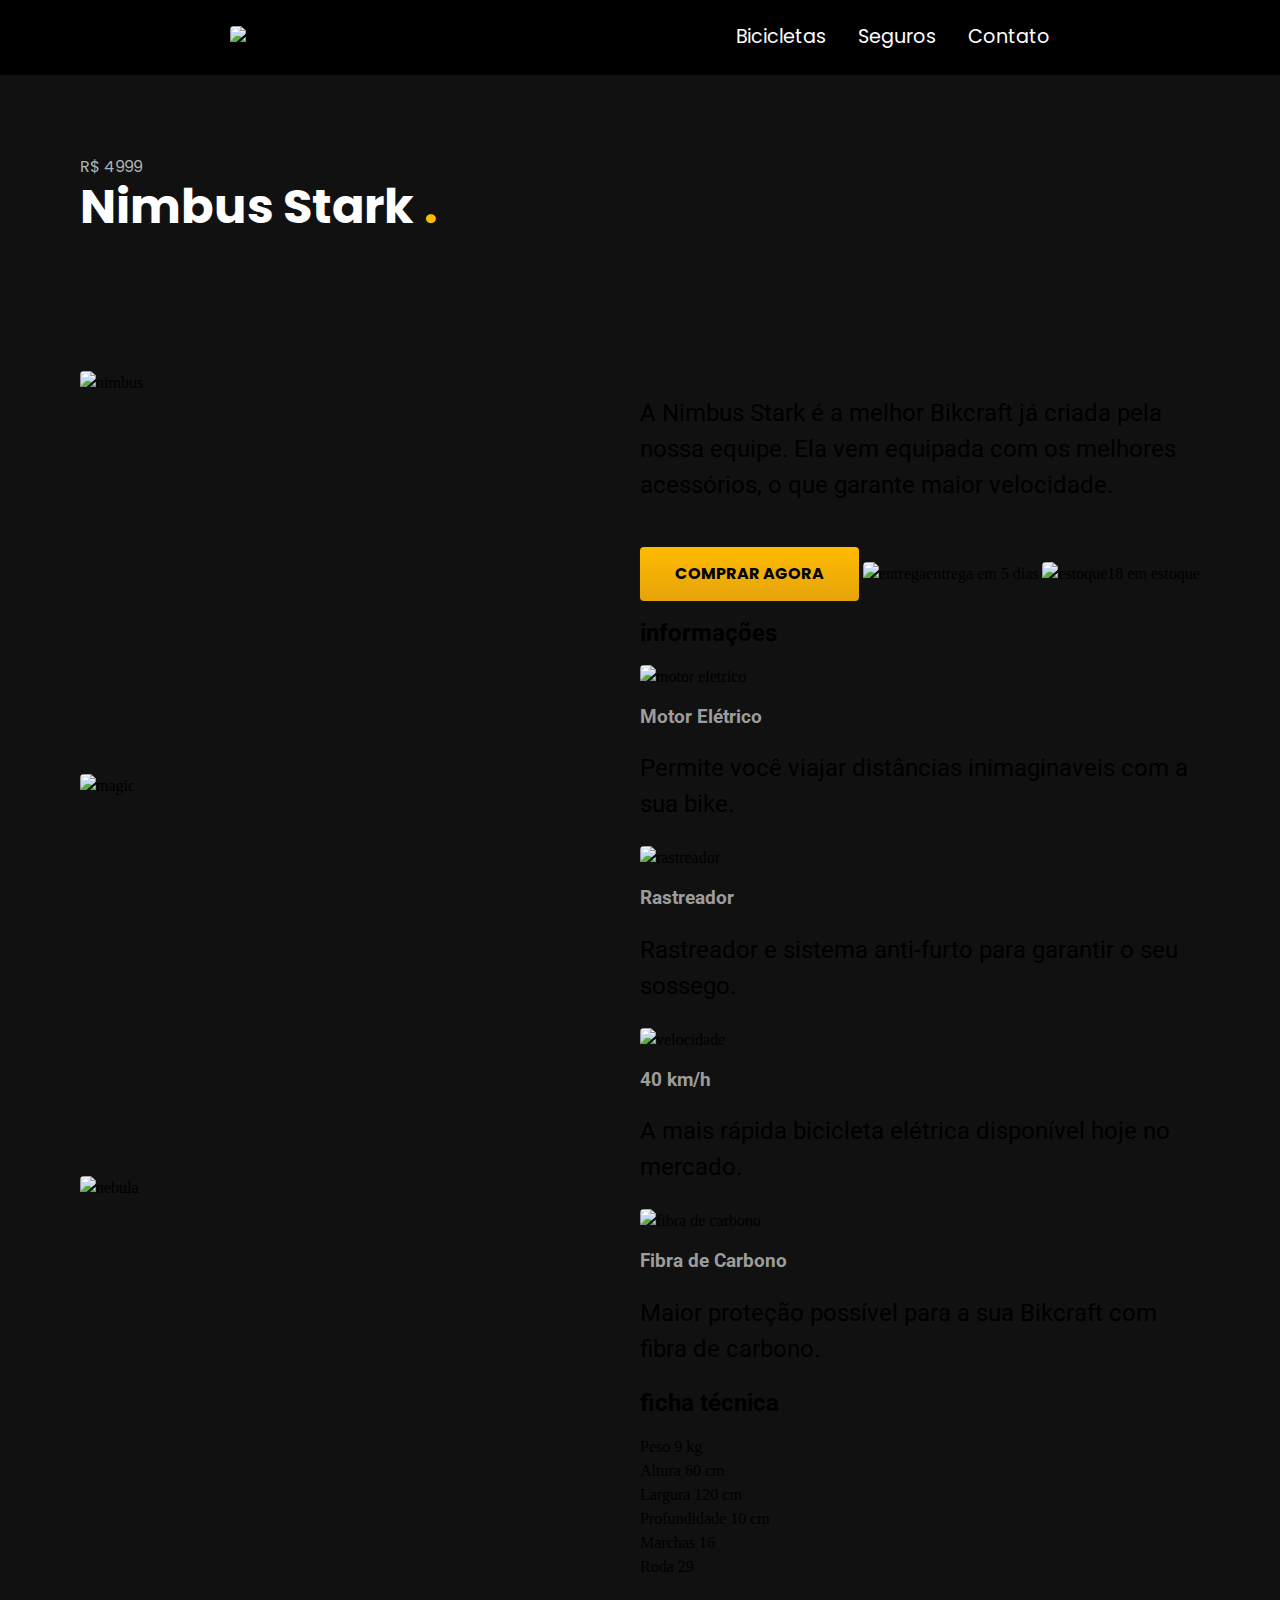
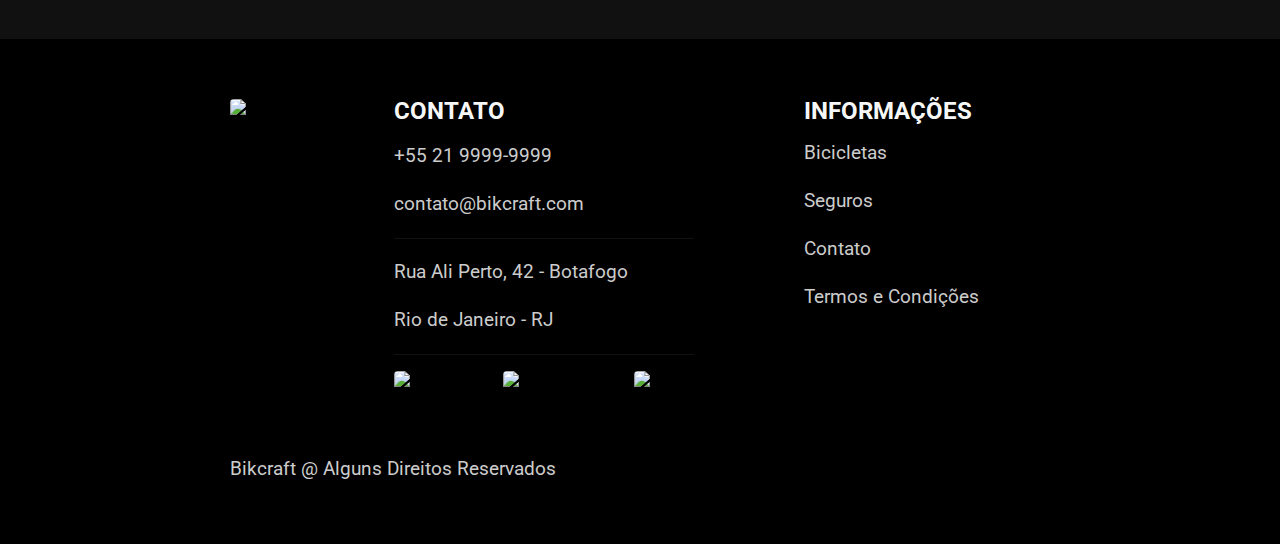
==== bicicletas-mais-sobre.html @ e27eed77 "estrutura-mais-sobre" ====
<!DOCTYPE html>
<html lang="en">

<head>
    <meta charset="UTF-8">
    <meta http-equiv="X-UA-Compatible" content="IE=edge">
    <meta name="viewport" content="width=device-width, initial-scale=1.0">
    <title>Document</title>
    <link rel="stylesheet" href="./css/style.css">
    <link rel="preconnect" href="https://fonts.googleapis.com">
    <link rel="preconnect" href="https://fonts.gstatic.com" crossorigin>
    <link href="https://fonts.googleapis.com/css2?family=Poppins&display=swap" rel="stylesheet">
    <link href="https://fonts.googleapis.com/css2?family=Poppins&family=Roboto&display=swap" rel="stylesheet">
    <link href="https://fonts.googleapis.com/css2?family=Merriweather:ital@1&display=swap" rel="stylesheet">
</head>

<body class="body-background">

    <header>
        <img src="./img/bikcraft.svg" alt="logo_bikcraft">
        <ul class="menu">
            <li><a href="#">Bicicletas</a></li>
            <li><a href="#">Seguros</a></li>
            <li><a href="#">Contato</a></li>
        </ul>
    </header>

    <main class="titulo-bg">
        <div class="titulo-container">
            <p>R$ 4999</p>
            <h1> Nimbus Stark <span>.</span></h1>
        </div>
    </main>

    <section class="mais-sobre">
        <div class="mais-sobre-bg">
            <div class="mais-sobre-container">
                <div class="mais-sobre-grid">
                    <div class="mais-sobre-first-column">
                        <img src="./img/bicicletas/nimbus-home.jpg" alt="nimbus">
                        <img src="./img/bicicletas/magic-home.jpg" alt="magic">
                        <img src="./img/bicicletas/nebula-home.jpg" alt="nebula">
                    </div>
                    <div class="mais-sobre-second-column">
                        <p>A Nimbus Stark é a melhor Bikcraft já criada pela nossa equipe. Ela vem equipada com os melhores acessórios, o que garante maior velocidade.</p>
                        <div class="mais-sobre-grid-botao">
                            <a class="botao" href="#">comprar agora</a>
                            <span><img src="./img/icones/entrega.svg" alt="entrega">entrega em 5 dias</span>
                            <span><img src="./img/icones/estoque.svg" alt="estoque">18 em estoque</span>
                        </div>       
                        <h2>informações</h2>     
                        <div class="mais-sobre-grid-detalhes">
                            <div class="detalhes-column">
                                <img src="./img/icones/eletrica.svg" alt="motor eletrico">
                                <h3>Motor Elétrico</h3>
                                <p>Permite você viajar distâncias inimaginaveis com a sua bike.</p>
                            </div>
                            <div class="detalhes-column">
                                <img src="./img/icones/rastreador.svg" alt="rastreador">
                                <h3>Rastreador</h3>
                                <p>Rastreador e sistema anti-furto para garantir o seu sossego.</p>
                            </div>
                            <div class="detalhes-column">
                                <img src="./img/icones/velocidade.svg" alt="velocidade">
                                <h3>40 km/h</h3>
                                <p>A mais rápida bicicleta elétrica disponível hoje no mercado.</p>
                            </div>
                            <div class="detalhes-column">
                                <img src="./img/icones/carbono.svg" alt="fibra de carbono">
                                <h3>Fibra de Carbono</h3>
                                <p>Maior proteção possível para a sua Bikcraft com fibra de carbono.</p>
                            </div>
                        </div>  
                        <h2>ficha técnica</h2>      
                        <div class="mais-sobre-ficha">
                            <div class="mais-sobre-linha">
                                <span>Peso</span>
                                <span>9 kg</span>
                                <span class="sublinhado"></span>
                            </div>
                            <div class="mais-sobre-linha">
                                <span>Altura</span>
                                <span>60 cm</span>
                                <span class="sublinhado"></span>
                            </div> 
                            <div class="mais-sobre-linha">
                                <span>Largura</span>
                                <span>120 cm</span>
                                <span class="sublinhado"></span>
                            </div>
                            <div class="mais-sobre-linha">
                                <span>Profundidade</span>
                                <span>10 cm</span>
                                <span class="sublinhado"></span>
                            </div>
                            <div class="mais-sobre-linha">
                                <span>Marchas</span>
                                <span>16</span>
                                <span class="sublinhado"></span>
                            </div>
                            <div class="mais-sobre-linha">
                                <span>Roda</span>
                                <span>29</span>
                            </div>
                        </div>  
                    </div>
                </div>
            </div>
        </div>
    </section>


    
    <section class="contato">
        <div class="contato-container">
            <div class="contato-img">
                <img src="./img/bikcraft.svg" alt="bikcraft-logo">
            </div>
            <div class="contato-column">
                <h5>Contato</h5>
                <ul>
                    <li>
                        <p>+55 21 9999-9999</p>
                    </li>
                    <li>
                        <p>contato@bikcraft.com</p>
                    </li>
                    <li>
                        <span class="linha"></span>
                    </li>
                    <li>
                        <p>Rua Ali Perto, 42 - Botafogo</p>
                    </li>
                    <li>
                        <p>Rio de Janeiro - RJ</p>
                    </li>
                    <li>
                        <span class="linha"></span>
                    </li>
                </ul>
                <div class="redes-flex">
                    <div class="redes-instagram">
                        <img src="./img/redes/instagram.svg" alt="instagram">
                    </div>
                    <div class="redes-facebook">
                        <img src="./img/redes/facebook.svg" alt="facebook.svg">
                    </div>
                    <div class="redes-youtube">
                        <img src="./img/redes/youtube.svg" alt="youtube.svg">
                    </div>
                </div>
            </div>
            <div class="info-column">
                <h5>Informações</h5>
                <ul>
                    <li>
                        <a href="./bicicletas.html">Bicicletas</a>
                    </li>
                    <li>
                        <p>Seguros</p>
                    </li>
                    <li>
                        <p>Contato</p>
                    </li>
                    <li>
                        <a href="./termos.html">Termos e Condições</a>
                        <!-- <p>Termos e Condições</p> -->
                    </li>
                </ul>
            </div>
        </div>
    </section>

    <footer>
        <p>Bikcraft @ Alguns Direitos Reservados</p>
    </footer>
</body>

</html>
---- css/style.css ----
/* global */

:root {
    --c12: #000000;
    --c11: #111111;
    --c10: #2e2e2e;
    --c9: #404040;
    --c8: #595959;
    --c7: #717171;
    --c6: #9c9c9c;
    --c5: #b2b2b2;
    --c4: #cccccc;
    --c3: #dedede;
    --c2: #ededed;
    --c1: #f7f7f7;
    --w: #ffffff;
    --p5: #332200;
    --p4: #664400;
    --p3: #a66f00;
    --p2: #e4a30b;
    --p1: #ffbb00;
}

body {
    padding: 0px;
    margin: 0px;
    background-color: var(--c12);
    line-height: 1.5;
}

p {
    font-family: 'Roboto', sans-serif;
    font-size: 1.5rem;
}

h1,
h2,
h3,
h4,
h5 {
    font-family: 'Roboto', sans-serif;
    line-height: 1;
}

a {
    text-decoration: none;
    font-size: 1rem;
    font-family: 'Roboto', sans-serif;
}

ul {
    list-style: none;
}

img {
    max-width: 100%;
    border-radius: 4px;
}

.dot {
    color: var(--p2);
}

/* global-fim */

/* header */

header {
    display: flex;
    align-items: center;
    justify-content: space-between;
    width: 100%;
}

header img {
    margin-left: 18%;
    margin-top: 1.6rem;
    margin-bottom: 1.6rem;
}

header ul {
    display: flex;
    gap: 2rem;
    margin-right: 18%;
}

header a {
    position: relative;
}

header a::after {
    content: "";
    position: absolute;
    width: 0%;
    height: 2px;
    left: 0px;
    top: 1.9rem;
    background-color: var(--w);
}

header a:hover::after {
    width: 100%;
    transition: 0.3s;
}

header a {
    font-family: 'Poppins', sans-serif;
    font-size: 1.2rem;
    font-weight: 400;
    color: var(--w);
}

/* header-fim */

/* main */
.main {
    box-shadow: inset 0 -120px var(--w);
}

.main-container {
    display: grid;
    grid-template-columns: 1fr 1fr;
    gap: 0px 40px;
    align-items: center;
    margin-left: 18%;
    margin-right: 18%;
    color: var(--w);
}

/* Não usar imagens dentro da grid direto, criar uma div */

.main-container img {
    height: 100%;
    object-fit: cover;
}


.main-description {
    align-self: end;
    padding-bottom: 200px;
}

.main-description h1 {
    font-family: 'Poppins', sans-serif;
    font-size: 4rem;
    margin-bottom: 32px;
}

.main-description p {
    color: var(--c5);
    margin-bottom: 20px;
}

.main a {
    display: inline-block;
    font-family: 'Poppins', sans-serif;
    padding: 15px 35px;
    background-color: var(--p1);
    border-radius: 4px;
    text-transform: uppercase;
    color: var(--c12);
    font-weight: 700;
    margin-top: 20px;
}

/* main-fim */
/* options-inicio */

.options {
    background-color: var(--w);
    padding-bottom: 50px;
}

.options h2 {
    display: inline-block;
    margin-left: 18%;
    font-family: 'Poppins', sans-serif;
    font-size: 4rem;
}

.options h3 {
    display: inline-block;
    position: relative;
    margin: 0;
    margin-top: 15px;
    margin-left: 25px;
    font-family: 'Poppins', sans-serif;
    font-size: 2rem;
    font-weight: 700;
    color: var(--c12);
}

.options h3::before {
    content: " ";
    display: block;
    position: absolute;
    margin-left: -20px;
    width: 15px;
    height: 8px;
    background-color: var(--p1);
    top: 12px;
}

.options h3:hover {
    margin-left: 40px;
    transition: 0.3s;
}


.options h3:hover::before {
    margin-left: -35px;
    width: 30px;
    transition: 0.3s;
}

.options-container {
    display: block;
}

.content-bikcraft {
    display: grid;
    grid-template-columns: 1fr 1fr 1fr;
    margin-left: 10%;
    margin-right: 10%;
    gap: 0 40px;
}

.options p {
    margin-left: 25px;
    margin-top: 15px;
    font-size: 1rem;
}

/* options-fim */
/* customization inicio */


.customization {
    box-shadow: inset 0 -240px var(--w), inset 0 240px var(--w);
    padding-top: 100px;
}

.custom-imagem img {
    height: 100%;
    object-fit: cover;
}


.custom-info {
    padding-top: 100px;
    padding-bottom: 170px;
}

.customization p,
h3 {
    color: var(--c6);
}

.customization h3 {
    font-size: 1.5rem;
    text-transform: uppercase;
}

.customization h2 {
    color: var(--w);
    font-size: 4rem;
}

.custom-container {
    display: grid;
    grid-template-columns: 1fr 1fr;
    margin-left: 18%;
    margin-right: 18%;
    padding-top: 50px;
    padding-bottom: 100px;
}

.custom-info a {
    font-size: 1.5rem;
    text-transform: uppercase;
    font-family: 'Poppins', sans-serif;
    color: var(--p1);
    position: relative;
}

.custom-info a::after {
    position: absolute;
    content: " ";
    display: block;
    left: 0;
    top: 35px;
    width: 100%;
    height: 3px;
    background-color: var(--p1);
}

.custom-grid {
    display: grid;
    grid-template-columns: 1fr 1fr;
    margin-top: 50px;
}

.column {
    margin: 20px 30px 0 0;
}

.column h4 {
    color: var(--w);
    font-size: 1.2rem;
    margin: 0px;
}

.column p {
    font-size: 1rem;
}


/* customization-fim */
/* partners-inicio */

.partners {
    margin-top: -20px;
}

.partners h2 {
    display: inline-block;
    margin-left: 18%;
    margin-top: 0;
    font-family: 'Poppins', sans-serif;
    font-size: 4rem;
}

.partners-container {
    background-color: var(--w);
    padding-bottom: 150px;
}


.partner-list {
    padding: 0;
    display: grid;
    grid-template-columns: auto auto auto auto;
    justify-content: center;
    margin-left: 18%;
    margin-right: 18%;
    justify-content: auto;
    justify-items: auto;
    align-items: auto;
    align-content: auto;
}

.partner-list li {
    display: block;
    width: 200px;
    padding: 30px 60px;
    border: 2px solid rgb(212, 212, 212);
    border-top: 0;
}

.partner-list li:nth-child(-n + 4) {
    border-right: 0;
}

.partner-list li:nth-child(n + 5) {
    border-bottom: 0;
    border-right: 0;
}

.partner-list li:nth-child(1) {
    border-left: 0;
}

.partner-list li:nth-child(5) {
    border-left: 0;
}

.partner-list img {
    width: 70%;
}

/* partner fim s */
/* depoimento inicio  */

.depoimento-imagem img {
    height: auto;
    display: block;

}

.depoimento-container {
    display: grid;
    grid-template-columns: 1fr 1fr;
    background-color: var(--p1);
}


.depoimento-imagem img {
    height: auto;
    display: block;
    max-width: 100%;
    max-height: 100%;
    /* width: 100%; */
    object-fit: cover;
}

.depoimento-mensagem {
    padding: 400px 20px 50px 200px;
}

.mensagem {
    font-family: 'Merriweather', serif;
    font-size: rem;
    font-weight: 900;
    line-height: 3rem;
    color: var(--c11);
}

.depoimento-nome {
    display: inline;
    font-family: 'Merriweather', serif;
    font-size: 1rem;
    font-weight: 300;
}

/* depoimento-fim */
/* seguros-inicio */

.seguros {
    display: block;
}

.seguros-container {
    background-color: var(--c11);
    height: 700px;
}

.seguros-container h2 {
    display: inline-block;
    margin-left: 18%;
    margin-top: 0;
    font-family: 'Poppins', sans-serif;
    font-size: 4rem;
    color: var(--w);
    padding-top: 50px;
}

.seguros-grid {
    display: grid;
    grid-template-columns: 1fr 1fr;
    gap: 0 20px;
    align-items: center;
    justify-items: center;
    margin-left: 16%;
    margin-right: 16%;
    padding: 0px;
}

.seguros-column1 {
    background-color: var(--c12);
    width: 500px;
    height: 375px;
    border-radius: 4px;
    padding: 20px 40px;
}

.seguros-column2 {
    background-color: var(--c12);
    width: 500px;
    height: 475 px;
    border-radius: 4px;
    padding: 20px 40px;
}

.seguros-flex {
    display: grid;
    grid-template-columns: auto auto;
    align-items: center;
    justify-content: space-between;
}

.seguros-flex h3 {
    font-size: 2.5rem;
    margin: 0;
    padding: 0;
    border: 0;
}

.seguros-flex p {
    color: var(--c1);
    font-size: 2rem;
}

.seguros-column2 h3 {
    color: var(--p1);
}

.seguros-grid ul {
    padding-inline-start: 0px;
}

.seguros-grid ul p {
    color: var(--c1);
    font-size: 1.2rem;
    align-items: left;
    /* position: relative; */
}

.seguros-grid li {
    position: relative;
}

.seguros-grid li::before {
    content: " ";
    position: absolute;
    display: block;
    margin-left: -20px;
    width: 15px;
    height: 8px;
    color: var(--p1);
    top: 12px;
    background-image: url('../../img/icones/lista.svg');
}

.seguros-grid .a1 {
    display: inline-block;
    font-family: 'Poppins', sans-serif;
    padding: 15px 35px;
    border-radius: 4px;
    background-color: var(--c8);
    color: var(--c1);
    text-transform: uppercase;
    justify-content: center;
    font-weight: 700;
}

.seguros-grid .a2 {
    display: inline-block;
    font-family: 'Poppins', sans-serif;
    padding: 15px 35px;
    border-radius: 4px;
    background-color: var(--p1);
    color: var(--c12);
    text-transform: uppercase;
    justify-content: center;
    font-weight: 700;
}

/* contato-inicio */

.contato-container {
    display: grid;
    grid-template-columns: 2fr 5fr 3fr;
    margin: 60px;
    margin-left: 18%;
    margin-right: 18%;
}


.contato-container ul {
    padding: 0;
}


.contato-container p {
    font-size: 1.2rem;
    color: var(--c4);
}

.contato-container h5 {
    font-size: 1.5rem;
    text-transform: uppercase;
    color: var(--c1);
    margin: 0;
}

.linha {
    display: block;
    width: 300px;
    height: 1px;
    background-color: var(--c11);
    color: var(--c11);
}

.redes-flex {
    display: flex;
    gap: 0 30px;
}

footer p {
    color: var(--c4);
    margin: 20px 18% 60px 18%;
    font-size: 1.2rem;
}

.info-column a {
    font-size: 1.2rem;
    color: var(--c4);
    text-decoration: none;
    text-emphasis: none;
}

.info-column a:visited {
    text-decoration: none;
}

/* termos e condições */

.titulo-bg {
    background-color: var(--c11);
}

.titulo-container {
    width: 1120px;
    margin: 0 auto;
    padding-top: 80px;
    padding-bottom: 80px;

}

.titulo-container p {
    font-family: 'Poppins', sans-serif;
    color: var(--c5);
    font-size: 1rem;
    margin: 0;
    margin-bottom: 4px;
    text-transform: uppercase;
}

.titulo-container h1 {
    font-family: 'Poppins', sans-serif;
    color: var(--w);
    font-size: 3rem;
    margin: 0;
}

.titulo-container span {
    color: var(--p1);
}

.termos {
    width: 100%;
    background-color: var(--w);
    margin: 0px;
}

.termos-lista {
    font-family: 'Poppins', sans-serif;
    width: 1200px;
    margin: 0 auto;
    padding: 0;
    font-size: 1rem;
}

/* .termos-lista li{
    margin: 0;
    padding: 0;
    font-size: 1rem;
} */

.termos-lista h2 {
    margin: 0px;
    padding-bottom: 20px;
    max-width: 75ch;
}

.termos-lista p {
    margin: 0;
    padding: 0;
    padding-bottom: 20px;
    max-width: 800px;
    font-size: 1rem;
    font-weight: 500;
}

.termos p+h2 {
    margin-top: 40px;
}

.termos-lista:nth-child(1) {
    padding-top: 80px;
}


.termos-lista:nth-last-child(1) {
    padding-bottom: 80px;
}

.botao {
    display: inline-block;
    font-family: 'Poppins', sans-serif;
    padding: 15px 35px;
    background-image: linear-gradient(to top, var(--p2), var(--p1));
    border-radius: 4px;
    text-transform: uppercase;
    color: var(--c12);
    font-weight: 700;
    margin-top: 20px;
    width: fit-content;
    height: fit-content;
    align-self: end;
}

.bicicletas {
    background-color: var(--w);
    /* padding-top: 40px;
    padding-bottom: 40px; */
}

.bicicletas h2,
p {
    font-family: 'Roboto', sans-serif;
}

.bicicletas h2 {
    font-size: 2rem;
}

.bicicletas h2::before {
    position: absolute;
    content: " ";
    width: 12px;
    height: 8px;
    background-color: var(--p1);
    top: 60px;
}

.bicicletas p {
    font-size: 1rem;
    max-width: 50ch;
}

.bicicletas-container {
    display: block;
    width: 1120px;
    height: 340px;
    margin: 0 auto;
    padding-bottom: 60px;
    padding-top: 60px;
    position: relative;
}

.bicicletas-grid {
    display: grid;
    grid-template-columns: 1fr 1fr;
    height: 100%;
    width: 100%;
    gap: 40px;
    /* padding-top: 60px;
    padding-bottom: 60px; */
}

.bicicletas-grid-menor {
    display: grid;
    grid-template-columns: 1fr 1fr;
}

.bicicletas-grid-menor ul {
    padding: 0;
}

.bicicletas-grid-menor li {
    display: flex;
    gap: 10px;
}

.bicicletas-grid-menor p {
    margin: 0 0 8px 0;
}

.imagem-grande {
    width: 100%;
    height: 100%;
    object-fit: cover;
    /* grid-row: 1; */
}

.imagem-grande::before {
    content: " ";
    position: absolute;
    display: inline-block;
    color: var(--w);
    width: 67px;
    height: 24px;
    background-color: var(--c12);
}

.bicicletas-grid-menor img {
    height: 25px;
    position: relative;
}

.bicicletas-grid-menor a {
    justify-self: end;
}

.bicicletas-bg {
    background: var(--c11);
    box-shadow: inset 500px 0px white;
    border-radius: 4px;
}

.bicicletas-bg h2 {
    color: var(--w);
}

.bicicletas-bg p {
    color: var(--c6);
}


.bicicletas-img {
    display: grid;
    grid-template-columns: 1fr;
}

.bicicletas-valor {
    background-color: var(--c12);
    color: var(--w);
    padding: 5px 7px;
    font-family: 'Roboto', sans-serif;
    border-radius: 4px;
    position: absolute;
    place-self: start end;
    top: 80px;
    /* grid-row: 1; */
    /* left: 467px;
    top: 80px; */
}

.mais-sobre-bg {
    background-color: var(--c11);
}

.mais-sobre-container {
    width: 1120px;
    margin: 0 auto;
    padding-bottom: 60px;
    padding-top: 60px;
}

.mais-sobre-grid {
    display: grid;
    grid-template-columns: 1fr 1fr;
}

.mais-sobre-first-column {
    display: grid;
    grid-template-columns: 1fr;
}

.mais-sobre-first-column:nth-child(n+2) {
    padding: 100px;
}
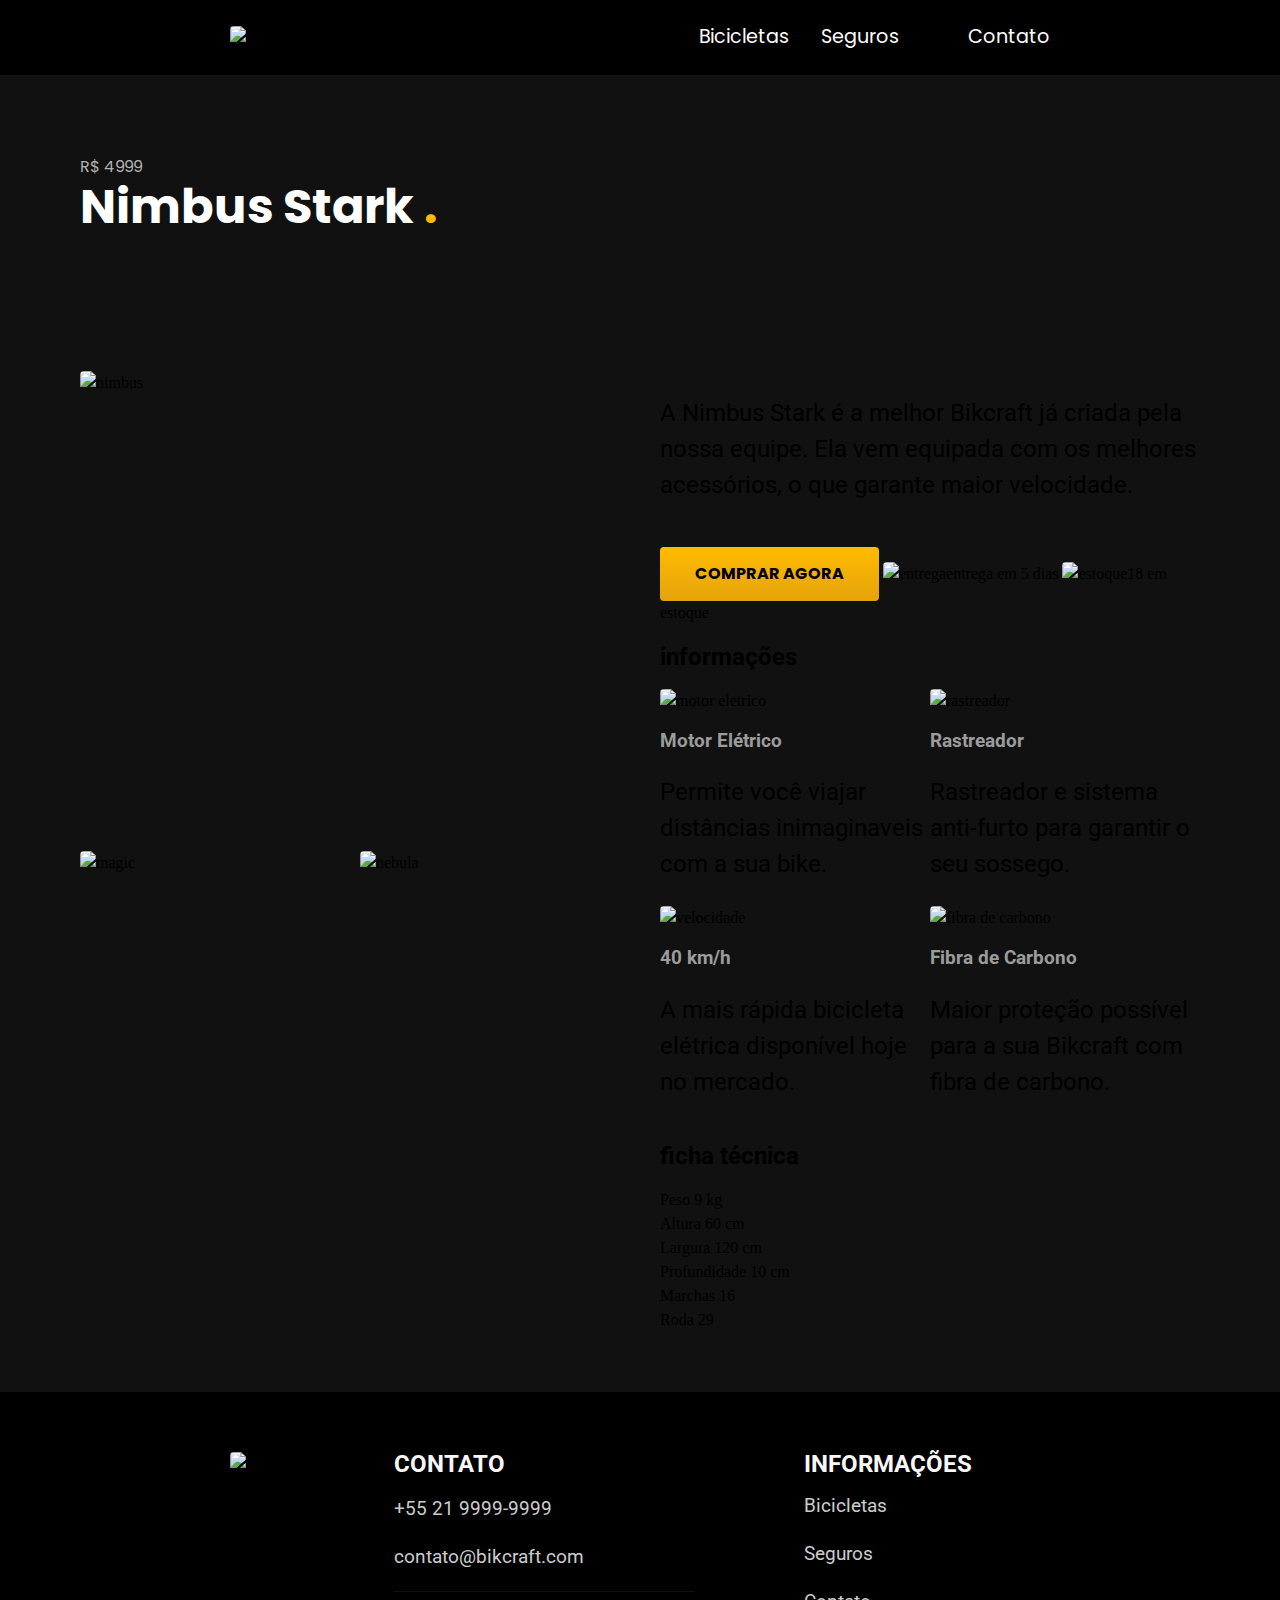
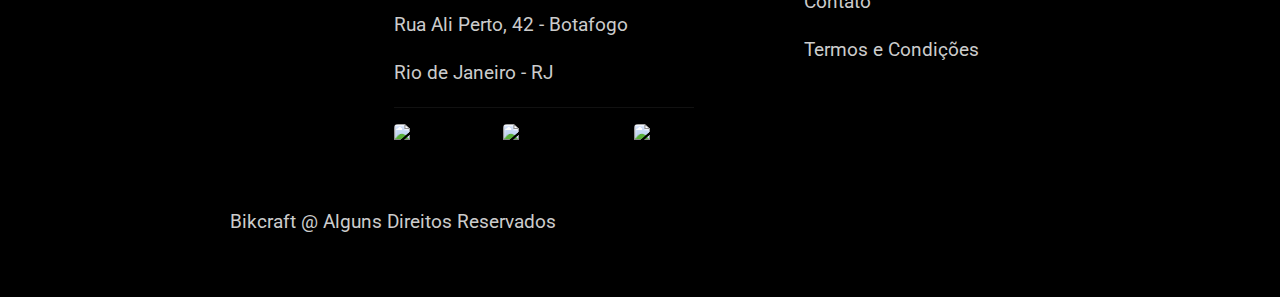
==== commit 90995e4d: "grid-de-imagens" ====
--- a/bicicletas-mais-sobre.html
+++ b/bicicletas-mais-sobre.html
@@ -20,7 +20,7 @@
         <img src="./img/bikcraft.svg" alt="logo_bikcraft">
         <ul class="menu">
             <li><a href="#">Bicicletas</a></li>
-            <li><a href="#">Seguros</a></li>
+            <li><a href="#">Seguros</a></li>t
             <li><a href="#">Contato</a></li>
         </ul>
     </header>
@@ -37,9 +37,9 @@
             <div class="mais-sobre-container">
                 <div class="mais-sobre-grid">
                     <div class="mais-sobre-first-column">
-                        <img src="./img/bicicletas/nimbus-home.jpg" alt="nimbus">
-                        <img src="./img/bicicletas/magic-home.jpg" alt="magic">
-                        <img src="./img/bicicletas/nebula-home.jpg" alt="nebula">
+                            <img id="mais-sobre-img1" src="./img/bicicletas/nimbus-home.jpg" alt="nimbus">
+                            <img id="mais-sobre-img2" src="./img/bicicletas/magic-home.jpg" alt="magic">
+                            <img id="mais-sobre-img3" src="./img/bicicletas/nebula-home.jpg" alt="nebula">
                     </div>
                     <div class="mais-sobre-second-column">
                         <p>A Nimbus Stark é a melhor Bikcraft já criada pela nossa equipe. Ela vem equipada com os melhores acessórios, o que garante maior velocidade.</p>
--- a/css/style.css
+++ b/css/style.css
@@ -841,13 +841,30 @@
 .mais-sobre-grid {
     display: grid;
     grid-template-columns: 1fr 1fr;
+    gap: 40px;
 }
 
 .mais-sobre-first-column {
     display: grid;
-    grid-template-columns: 1fr;
-}
-
-.mais-sobre-first-column:nth-child(n+2) {
-    padding: 100px;
+    grid-template-columns: 1fr 1fr;
+    grid-template-rows: 2fr 1fr 1fr;
+    gap: 20px;
+}
+
+
+#mais-sobre-img1 {
+    grid-row: 1;
+    grid-column: 1/-1;
+}
+
+
+#mais-sobre-img2, #mais-sobre-img3 {
+    grid-row: 2;
+    margin: 0;
+    padding: 0;
+}
+
+.mais-sobre-grid-detalhes {
+    display: grid;
+    grid-template-columns: 1fr 1fr;
 }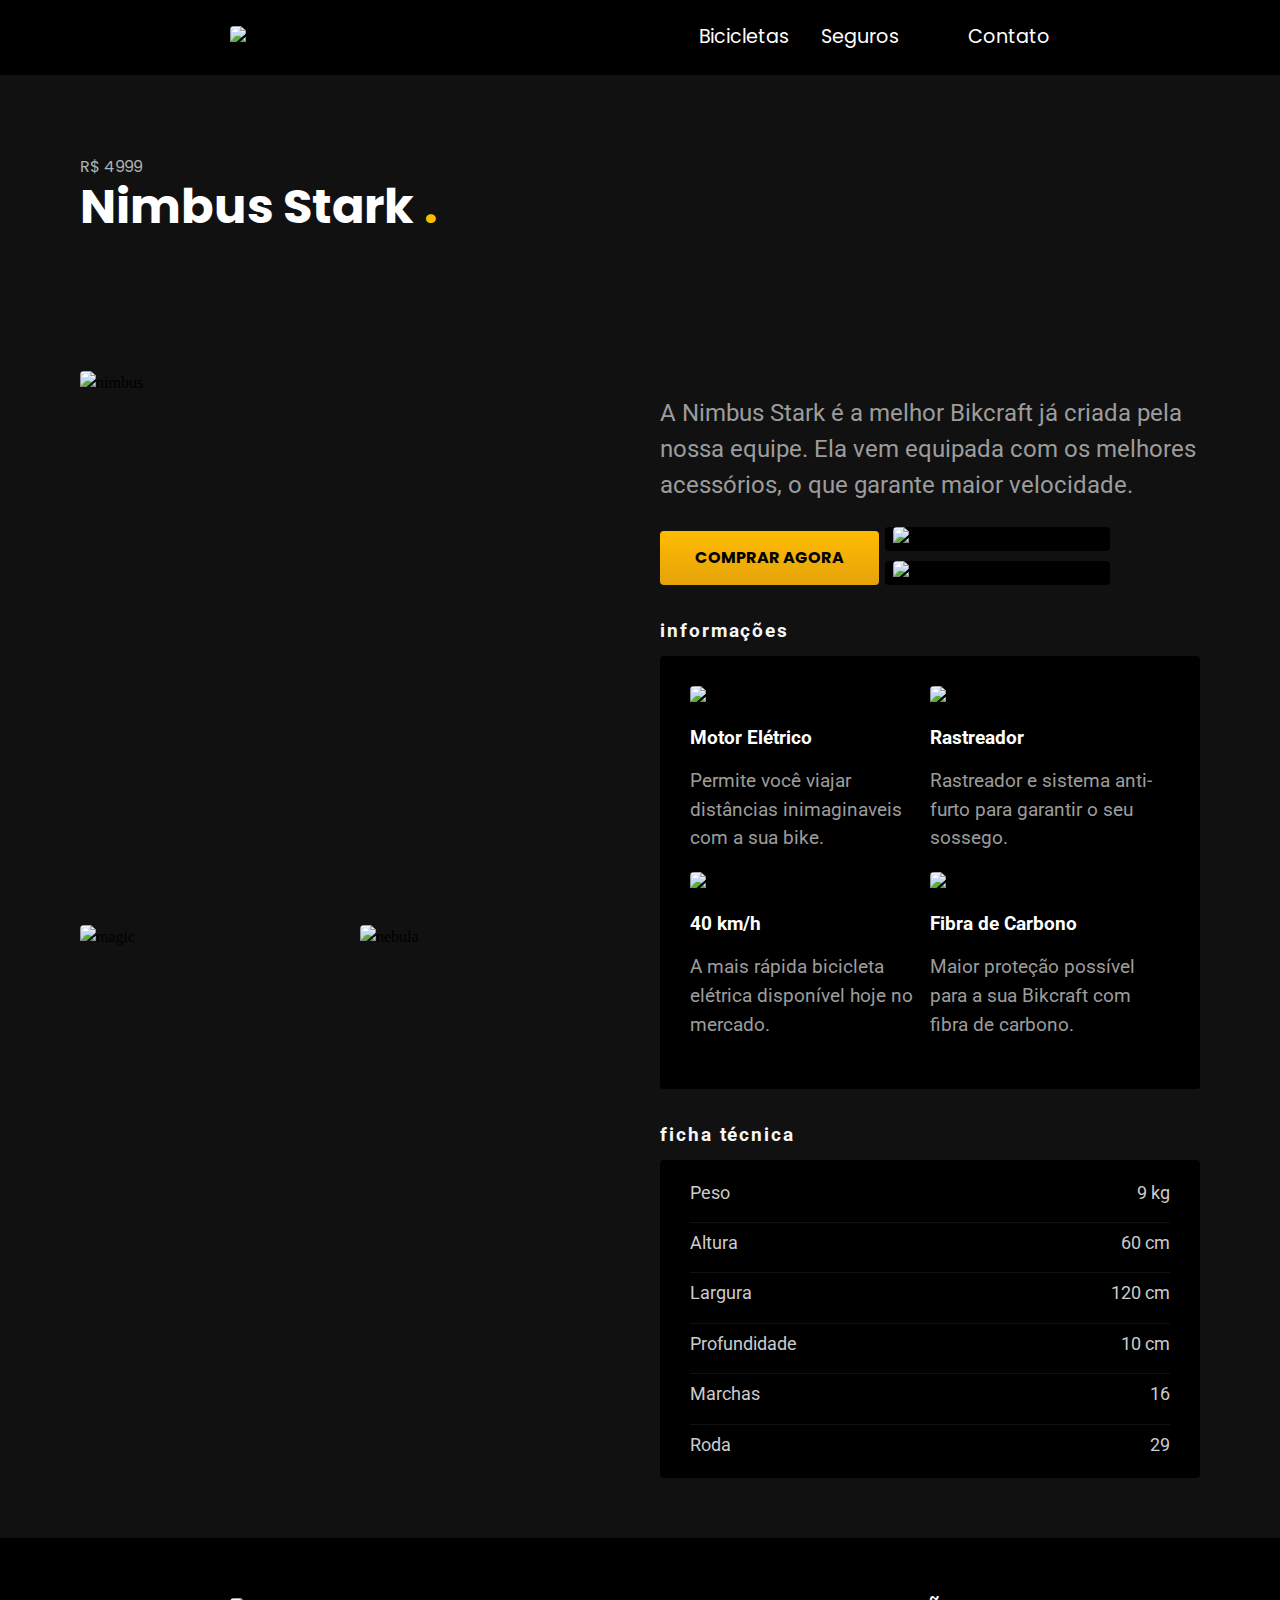
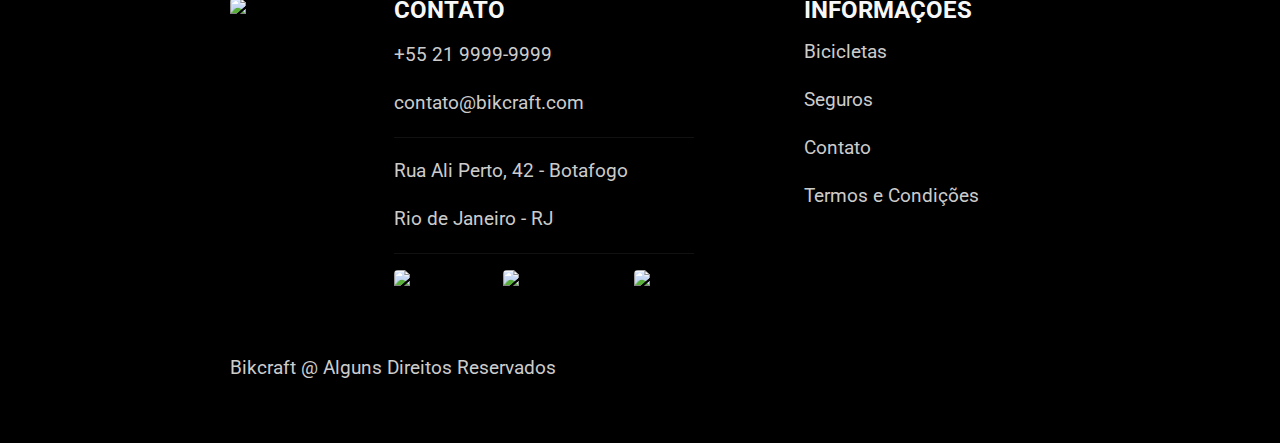
==== commit 97ad512c: "mais-sobre-finalizada" ====
--- a/bicicletas-mais-sobre.html
+++ b/bicicletas-mais-sobre.html
@@ -45,9 +45,11 @@
                         <p>A Nimbus Stark é a melhor Bikcraft já criada pela nossa equipe. Ela vem equipada com os melhores acessórios, o que garante maior velocidade.</p>
                         <div class="mais-sobre-grid-botao">
                             <a class="botao" href="#">comprar agora</a>
-                            <span><img src="./img/icones/entrega.svg" alt="entrega">entrega em 5 dias</span>
-                            <span><img src="./img/icones/estoque.svg" alt="estoque">18 em estoque</span>
-                        </div>       
+                            <div class="mais-sobre-span">
+                                <span><img src="./img/icones/entrega.svg" alt="entrega">entrega em 5 dias</span>
+                                <span><img src="./img/icones/estoque.svg" alt="estoque">18 em estoque</span>
+                            </div>       
+                        </div>
                         <h2>informações</h2>     
                         <div class="mais-sobre-grid-detalhes">
                             <div class="detalhes-column">
@@ -76,28 +78,28 @@
                             <div class="mais-sobre-linha">
                                 <span>Peso</span>
                                 <span>9 kg</span>
-                                <span class="sublinhado"></span>
                             </div>
+                            <span class="sublinhado"></span>
                             <div class="mais-sobre-linha">
                                 <span>Altura</span>
                                 <span>60 cm</span>
-                                <span class="sublinhado"></span>
                             </div> 
+                            <span class="sublinhado"></span>
                             <div class="mais-sobre-linha">
                                 <span>Largura</span>
                                 <span>120 cm</span>
-                                <span class="sublinhado"></span>
                             </div>
+                            <span class="sublinhado"></span>
                             <div class="mais-sobre-linha">
                                 <span>Profundidade</span>
                                 <span>10 cm</span>
-                                <span class="sublinhado"></span>
                             </div>
+                            <span class="sublinhado"></span>
                             <div class="mais-sobre-linha">
                                 <span>Marchas</span>
                                 <span>16</span>
-                                <span class="sublinhado"></span>
                             </div>
+                            <span class="sublinhado"></span>
                             <div class="mais-sobre-linha">
                                 <span>Roda</span>
                                 <span>29</span>
--- a/css/style.css
+++ b/css/style.css
@@ -867,4 +867,84 @@
 .mais-sobre-grid-detalhes {
     display: grid;
     grid-template-columns: 1fr 1fr;
+    background-color: var(--c12);
+    padding: 30px;
+    border-radius: 4px;
+}
+
+.mais-sobre-second-column p {
+    color: var(--c6);
+}
+
+.mais-sobre-grid-botao {
+    display: grid;
+    grid-template-columns: 1fr 1fr;
+    align-items: center;
+    /* justify-items: center; */
+    /* align-content: center; */
+    /* justify-content: center; */
+    width: 450px;
+}
+
+.mais-sobre-grid-botao a {
+    margin: 0;
+}
+
+.mais-sobre-span {
+    display: grid;
+    gap: 10px;
+    grid-column: 2;
+    grid-row: 1;
+}
+
+.mais-sobre-span span {
+    display: block;
+    background-color: var(--c12);
+    padding: 0 8px;
+    border-radius: 4px;
+    align-content: center;
+}
+
+.mais-sobre-second-column h2 {
+    color: var(--c1);
+    font-size: 1.2rem;
+    letter-spacing: 0.1em;
+    padding-top: 20px;
+}
+
+.detalhes-column h3{
+    color: var(--w);
+}
+
+.detalhes-column p {
+    color: var(--c6);
+    font-size: 1.2rem;
+}
+
+.mais-sobre-ficha {
+    background-color: var(--c12);
+    padding: 20px 30px;
+    border-radius: 4px;
+}
+
+.mais-sobre-ficha span {
+    color: var(--c4);
+    font-size: 1.1rem;
+    font-family: roboto;
+    padding: 0;
+    margin: 0;
+}
+
+.mais-sobre-linha {
+    display: flex;
+    justify-content: space-between;
+}
+
+.sublinhado {
+    display: inline-block;
+    height: 1px;
+    width: 100%;
+    background-color: var(--c11);
+    padding: 0;
+    margin: 0;
 }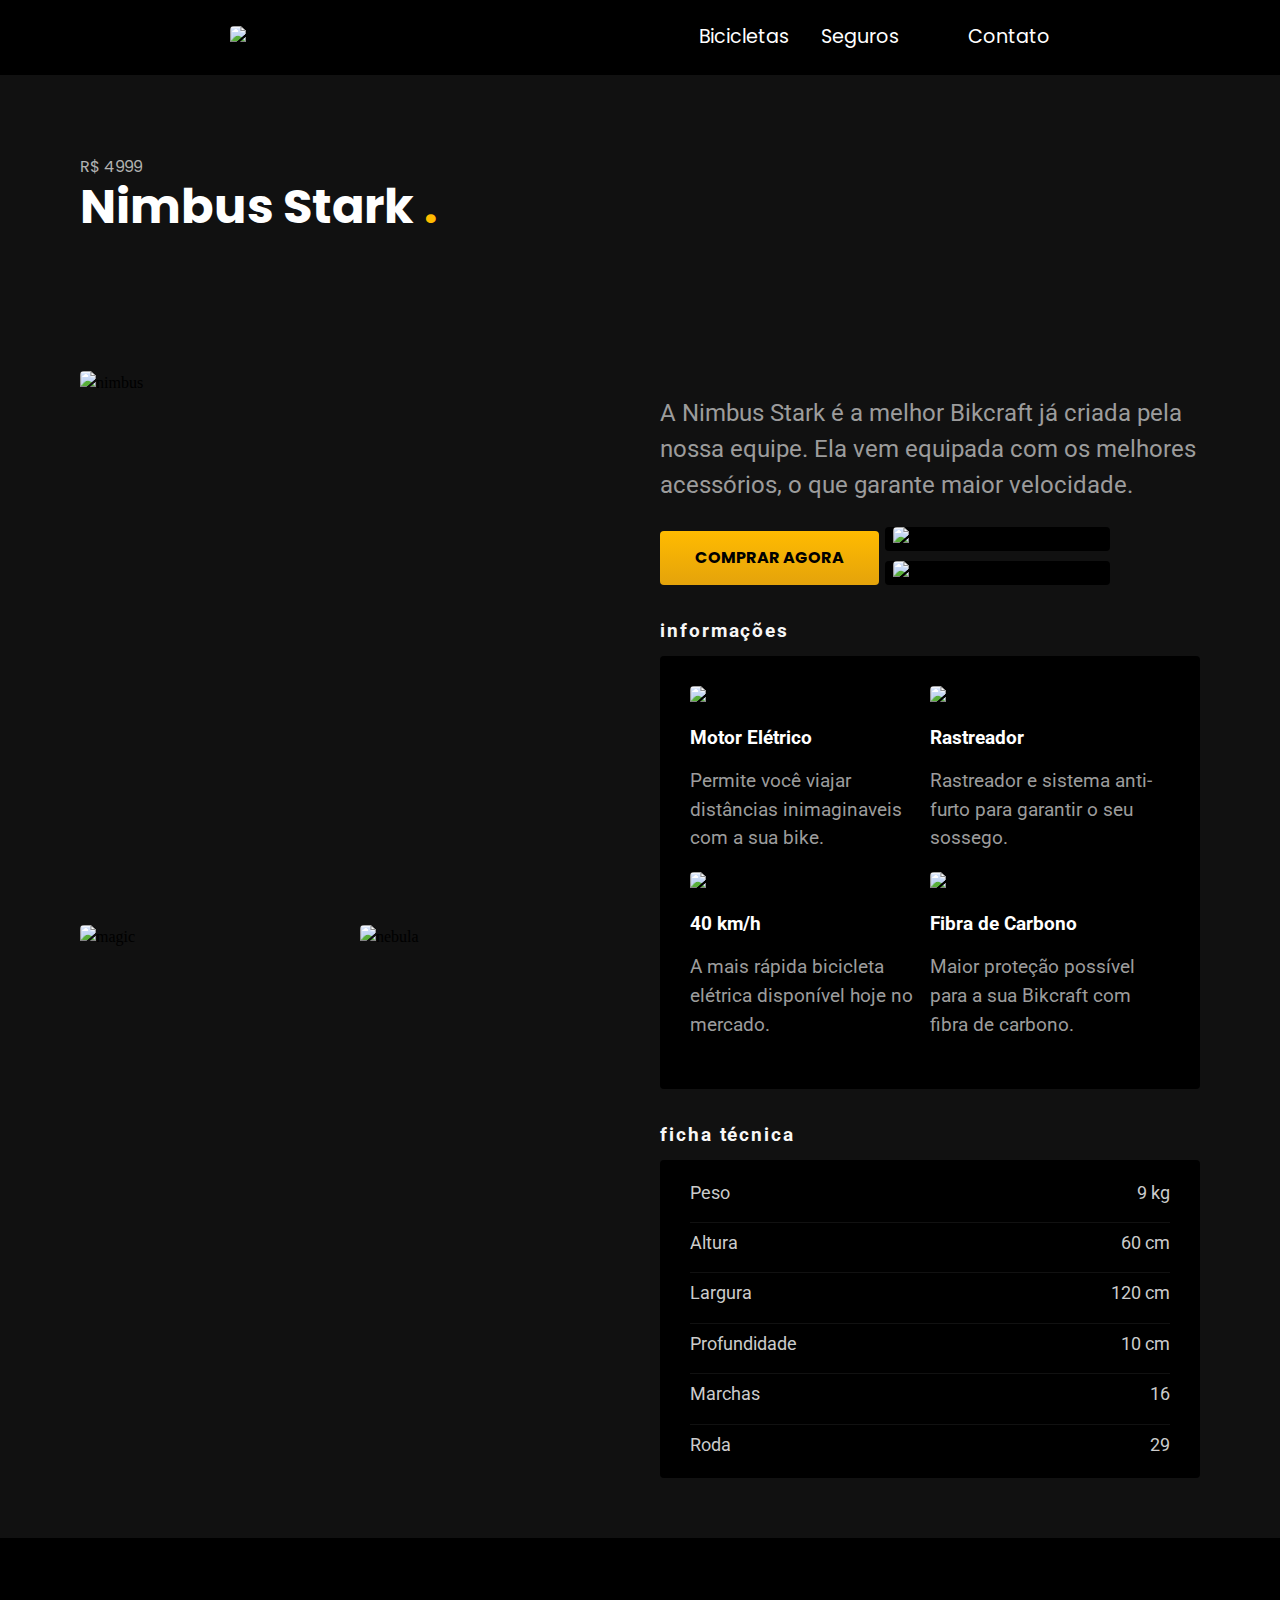
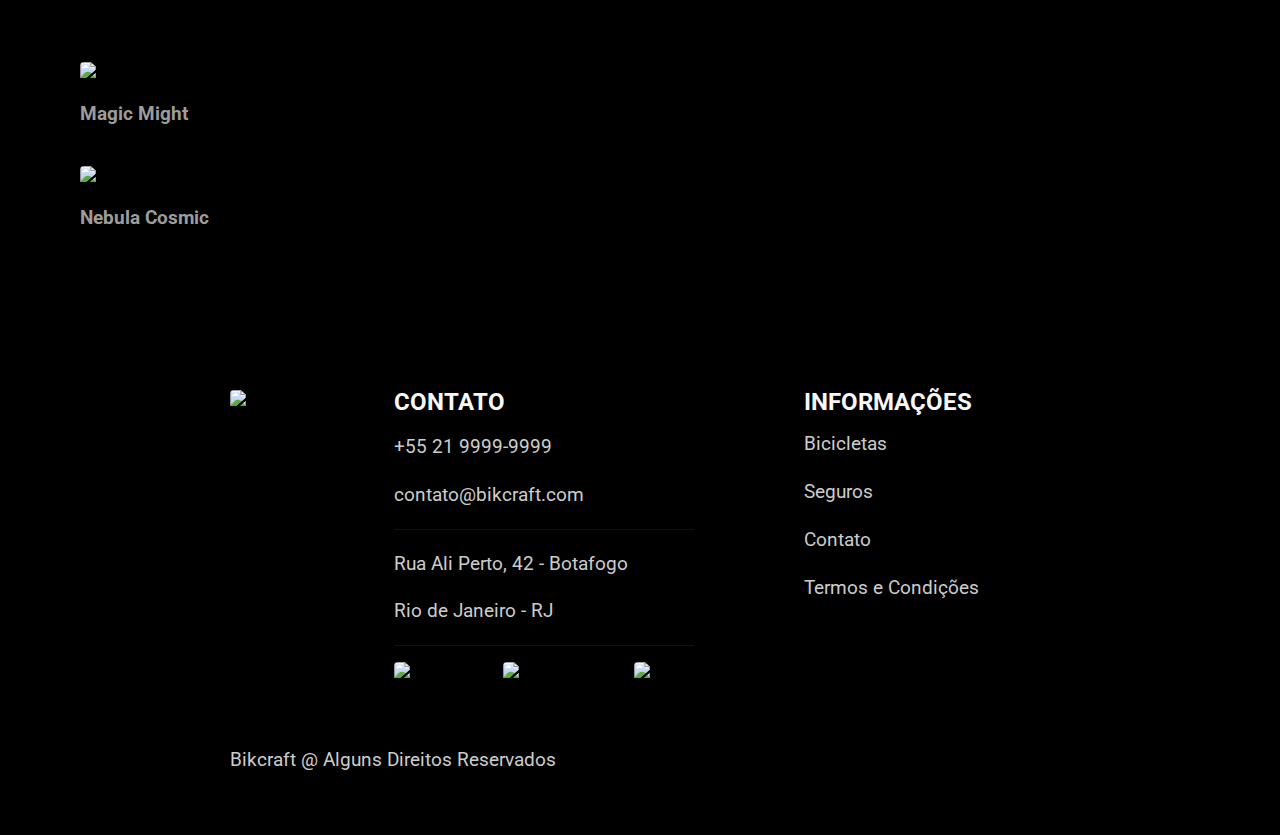
==== commit 1c5ac432: "inicio-secao-escolha" ====
--- a/bicicletas-mais-sobre.html
+++ b/bicicletas-mais-sobre.html
@@ -111,6 +111,23 @@
         </div>
     </section>
 
+    <section class="escolha">
+        <div class="mais-sobre-container">
+            <h2>escolha a sua<span>.</span></h2>
+            <div class="escolha-grid">
+                <div class="escolha-grid1">
+                    <img src="./img/bicicletas/magic-home.jpg" alt="magic might">
+                    <h3>Magic Might</h3>
+                    <span>R$ 2499</span>
+                </div>
+                <div class="escolha-grid2">
+                    <img src="./img/bicicletas/nebula-home.jpg" alt="nebula cosmic">
+                    <h3>Nebula Cosmic</h3>
+                    <span>R$ 3999</span>
+                </div>
+            </div>
+        </div>
+    </section>
 
     
     <section class="contato">
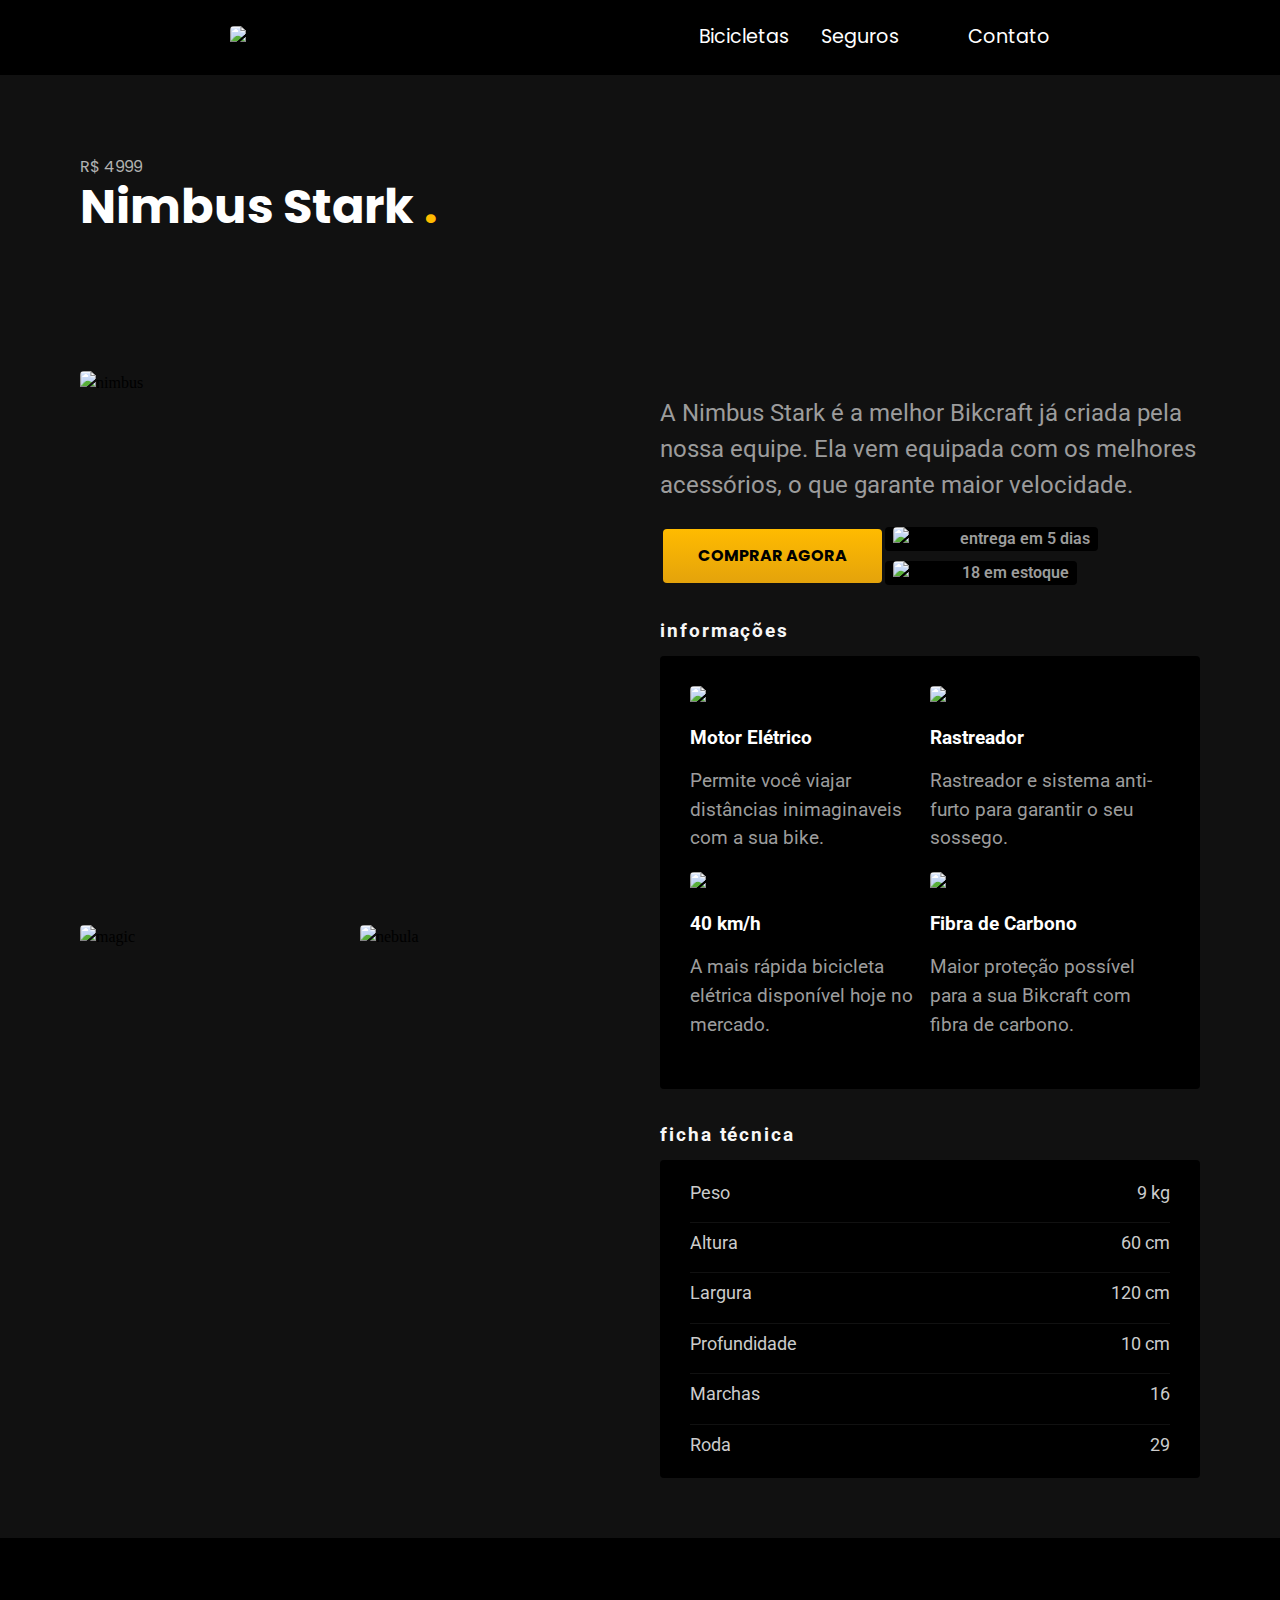
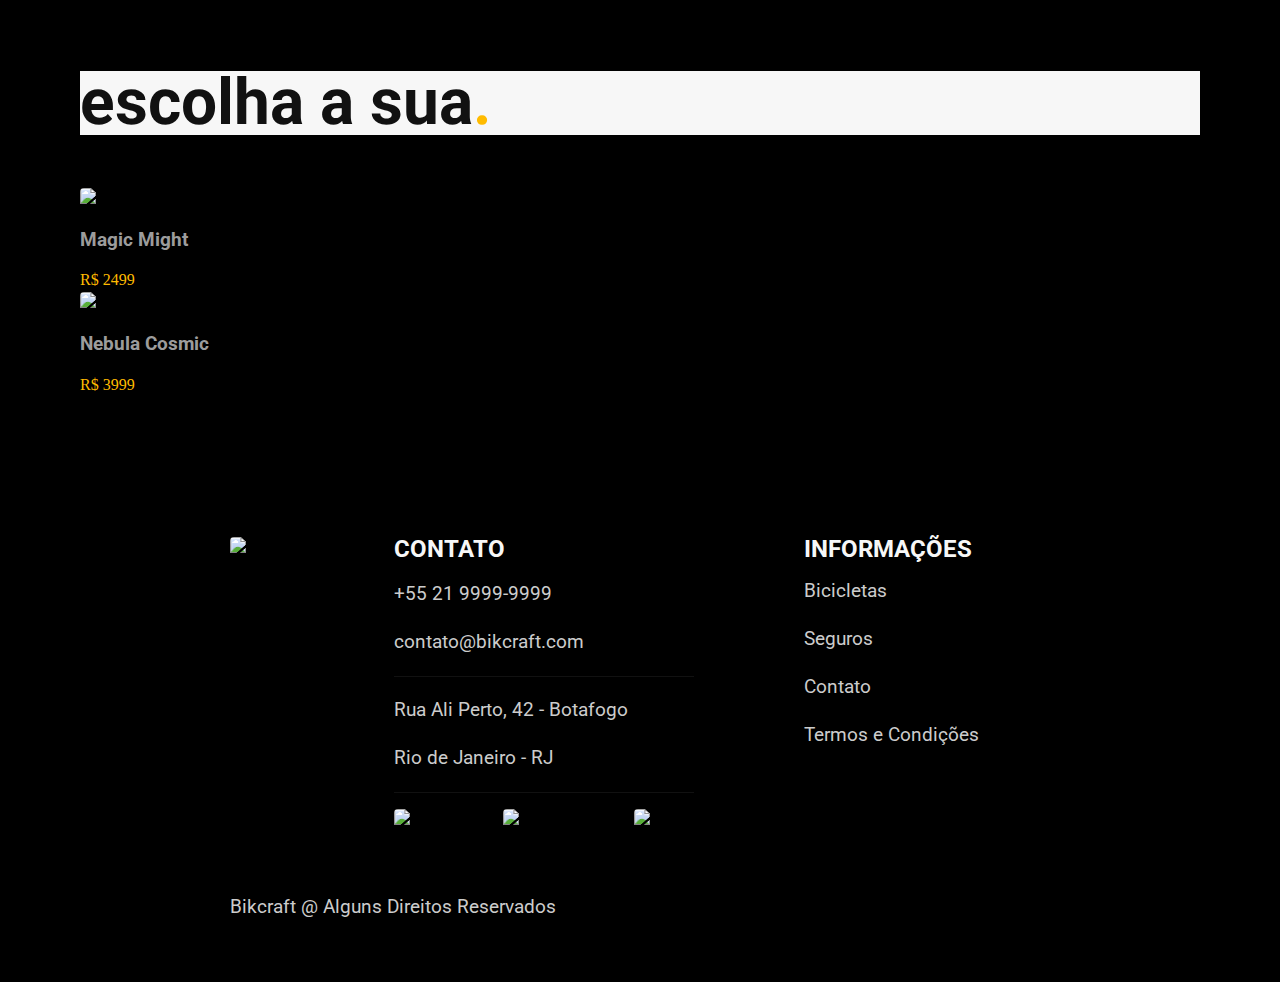
==== commit 5a7002a7: "escolha" ====
--- a/bicicletas-mais-sobre.html
+++ b/bicicletas-mais-sobre.html
@@ -46,8 +46,14 @@
                         <div class="mais-sobre-grid-botao">
                             <a class="botao" href="#">comprar agora</a>
                             <div class="mais-sobre-span">
-                                <span><img src="./img/icones/entrega.svg" alt="entrega">entrega em 5 dias</span>
-                                <span><img src="./img/icones/estoque.svg" alt="estoque">18 em estoque</span>
+                                <div class="mais-sobre-span1">
+                                    <img src="./img/icones/entrega.svg" alt="entrega">
+                                    <span>entrega em 5 dias</span>
+                                </div>
+                                    <div class="mais-sobre-span1">
+                                    <img src="./img/icones/estoque.svg" alt="estoque">
+                                    <span>18 em estoque</span>
+                                </div>
                             </div>       
                         </div>
                         <h2>informações</h2>     
@@ -112,7 +118,7 @@
     </section>
 
     <section class="escolha">
-        <div class="mais-sobre-container">
+        <div class="titulo-container">
             <h2>escolha a sua<span>.</span></h2>
             <div class="escolha-grid">
                 <div class="escolha-grid1">
--- a/css/style.css
+++ b/css/style.css
@@ -880,14 +880,14 @@
     display: grid;
     grid-template-columns: 1fr 1fr;
     align-items: center;
-    /* justify-items: center; */
-    /* align-content: center; */
-    /* justify-content: center; */
+    align-content: end;
+    justify-content: end;
     width: 450px;
 }
 
 .mais-sobre-grid-botao a {
     margin: 0;
+    place-self: center;
 }
 
 .mais-sobre-span {
@@ -897,12 +897,20 @@
     grid-row: 1;
 }
 
-.mais-sobre-span span {
-    display: block;
+.mais-sobre-span1 {
+    display: inline-block;
     background-color: var(--c12);
     padding: 0 8px;
     border-radius: 4px;
-    align-content: center;
+    /* align-content: center;
+    justify-content: left; */
+    width: max-content;
+    /* align-items: center;
+    justify-items: center; */
+}
+
+.mais-sobre-span1 img {
+   vertical-align: auto;
 }
 
 .mais-sobre-second-column h2 {
@@ -947,4 +955,21 @@
     background-color: var(--c11);
     padding: 0;
     margin: 0;
+}
+
+.mais-sobre-span span {
+    color: var(--c6);
+    font-family: roboto;
+    font-weight: 600;
+    width: max-content;
+}
+
+.titulo-container h2 {
+    font-size: 4rem;
+    color: var(--c11);
+    background-color: var(--c1);
+}
+
+.body-backgroud {
+    background-color: var(--c1);
 }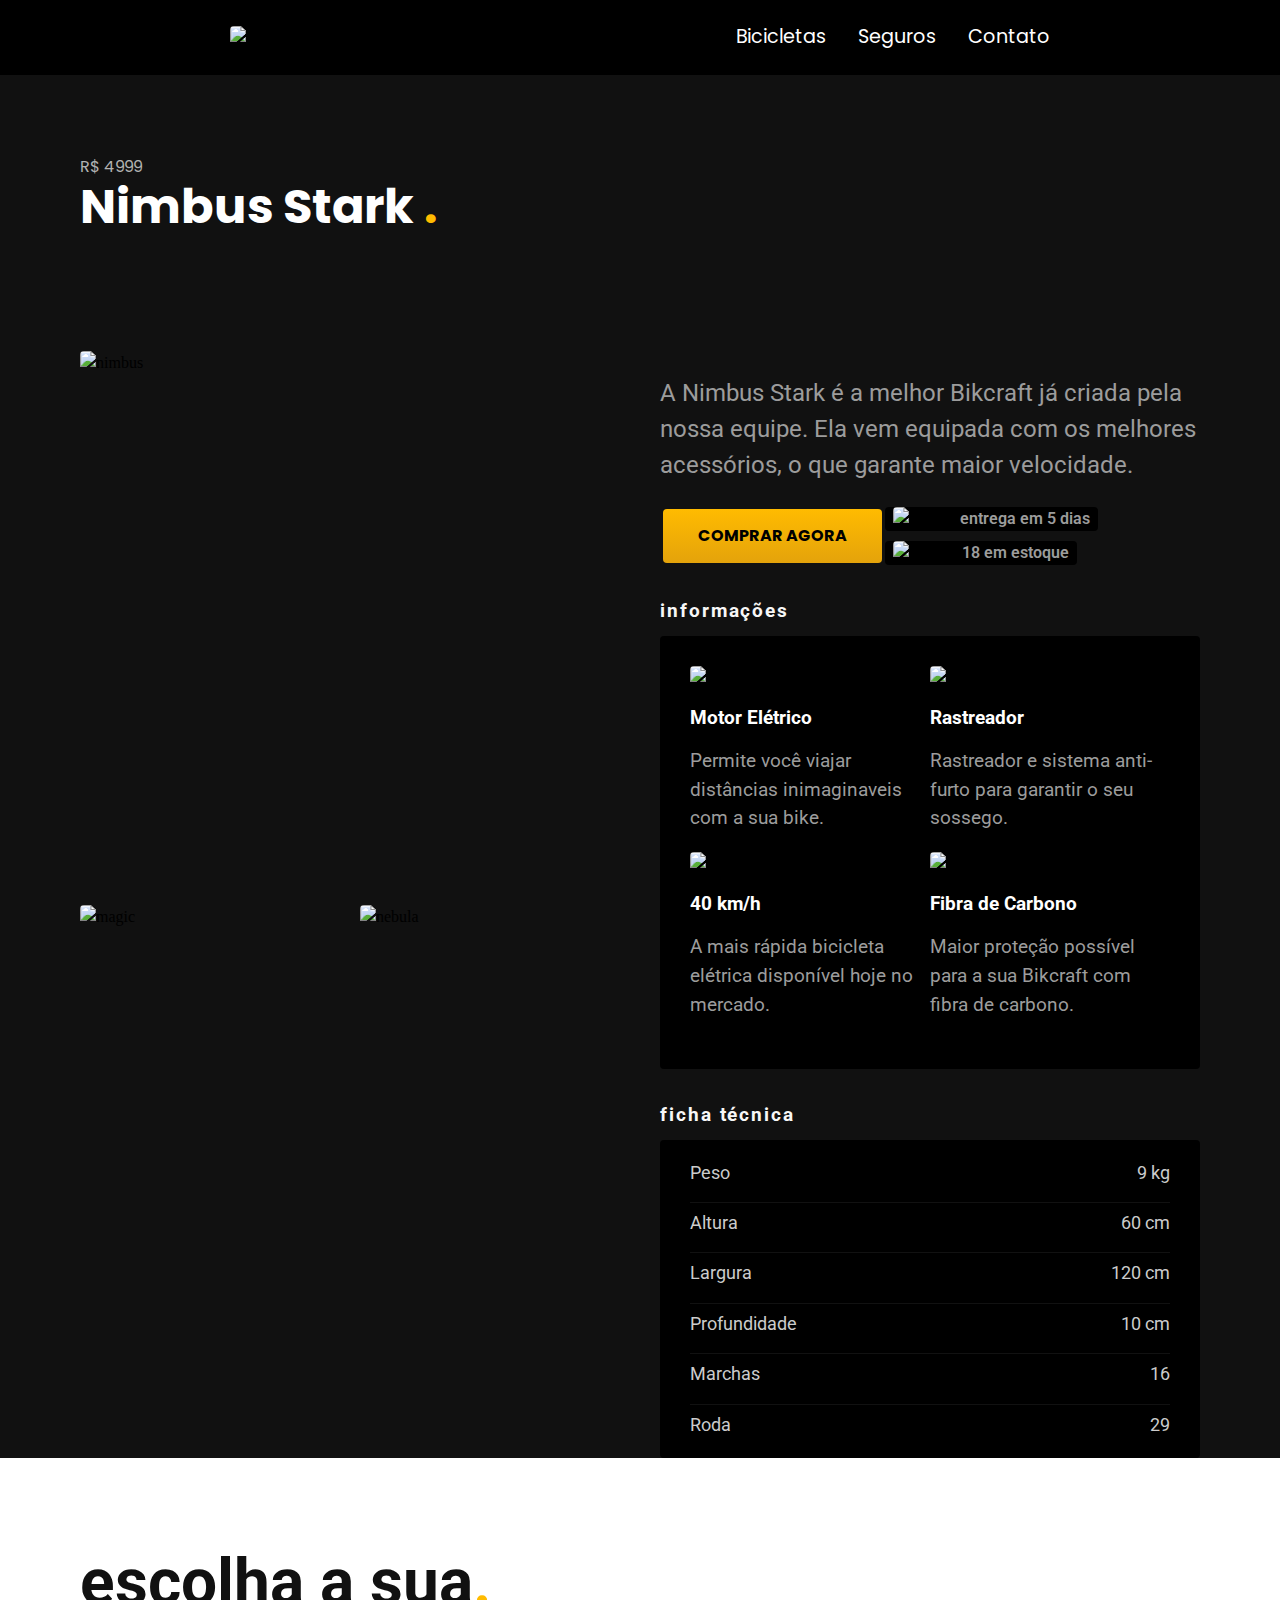
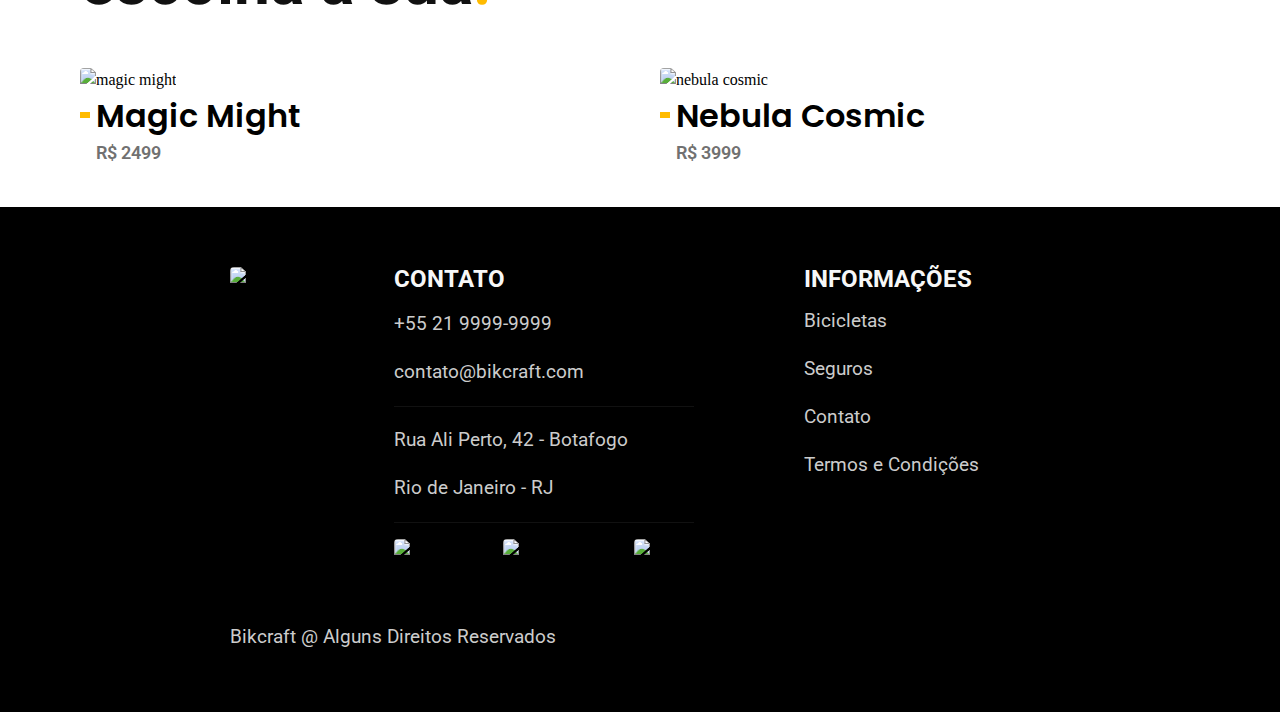
==== commit c24d755f: "escolha-finalizada" ====
--- a/bicicletas-mais-sobre.html
+++ b/bicicletas-mais-sobre.html
@@ -14,13 +14,13 @@
     <link href="https://fonts.googleapis.com/css2?family=Merriweather:ital@1&display=swap" rel="stylesheet">
 </head>
 
-<body class="body-background">
+<body class="body-mais-sobre-background">
 
     <header>
         <img src="./img/bikcraft.svg" alt="logo_bikcraft">
         <ul class="menu">
             <li><a href="#">Bicicletas</a></li>
-            <li><a href="#">Seguros</a></li>t
+            <li><a href="#">Seguros</a></li>
             <li><a href="#">Contato</a></li>
         </ul>
     </header>
@@ -117,17 +117,17 @@
         </div>
     </section>
 
-    <section class="escolha">
-        <div class="titulo-container">
+    <section class="escolha-bg">
+        <div class="escolha-container">
             <h2>escolha a sua<span>.</span></h2>
             <div class="escolha-grid">
                 <div class="escolha-grid1">
-                    <img src="./img/bicicletas/magic-home.jpg" alt="magic might">
+                    <img src="./img/bicicletas/magic.jpg" alt="magic might">
                     <h3>Magic Might</h3>
                     <span>R$ 2499</span>
                 </div>
-                <div class="escolha-grid2">
-                    <img src="./img/bicicletas/nebula-home.jpg" alt="nebula cosmic">
+                <div class="escolha-grid1">
+                    <img src="./img/bicicletas/nebula.jpg" alt="nebula cosmic">
                     <h3>Nebula Cosmic</h3>
                     <span>R$ 3999</span>
                 </div>
--- a/css/style.css
+++ b/css/style.css
@@ -70,6 +70,7 @@
     align-items: center;
     justify-content: space-between;
     width: 100%;
+    background-color: var(--c12);
 }
 
 header img {
@@ -553,6 +554,7 @@
     margin: 60px;
     margin-left: 18%;
     margin-right: 18%;
+    background-color: var(--c12);
 }
 
 
@@ -590,6 +592,7 @@
     color: var(--c4);
     margin: 20px 18% 60px 18%;
     font-size: 1.2rem;
+    /* background-color: var(--c12); */
 }
 
 .info-column a {
@@ -834,8 +837,8 @@
 .mais-sobre-container {
     width: 1120px;
     margin: 0 auto;
-    padding-bottom: 60px;
-    padding-top: 60px;
+    /* padding-bottom: 40px; */
+    padding-top: 40px;
 }
 
 .mais-sobre-grid {
@@ -964,12 +967,80 @@
     width: max-content;
 }
 
-.titulo-container h2 {
+.escolha-bg {
+    background-color: var(--w);
+}
+
+.escolha-grid {
+    display: grid;
+    grid-template-columns: 1fr 1fr;
+    gap: 0 40px;
+}
+
+.escolha-container {
+    width: 1120px;
+    margin: 0 auto;
+    padding-top: 40px;
+    padding-bottom: 40px;
+}
+
+.escolha-container h2 {
     font-size: 4rem;
     color: var(--c11);
-    background-color: var(--c1);
-}
-
-.body-backgroud {
-    background-color: var(--c1);
-}+}
+
+.escolha-container p {
+    font-family: 'Poppins', sans-serif;
+    color: var(--c5);
+    font-size: 1rem;
+    margin: 0;
+    margin-bottom: 4px;
+    text-transform: uppercase;
+}
+
+.escolha-container h1 {
+    font-family: 'Poppins', sans-serif;
+    color: var(--w);
+    font-size: 3rem;
+    margin: 0;
+}
+
+.escolha-container span {
+    color: var(--p1);
+}
+
+.escolha-grid1 img {
+    width: 100%;
+    height: auto;
+}
+
+.escolha-grid1 h3{ 
+    color: var(--c12);
+    font-family: poppins;
+    font-weight: 600;
+    font-size: 2rem;
+    margin: 0;
+    padding: 8px 0 8px 16px;
+    position: relative;
+}
+
+.escolha-grid1 h3::before {
+    content: " ";
+    display: inline-block;
+    width: 10px;
+    height: 6px;
+    background-color: var(--p1);
+    position: absolute;
+    left: 0px;
+    top: 20px;
+}
+
+.escolha-grid1 span {
+    display: inline-block;
+    font-size: 1.1rem;
+    color: var(--c7);
+    font-family: roboto;
+    font-weight: 600;
+    padding-left: 16px;
+}
+
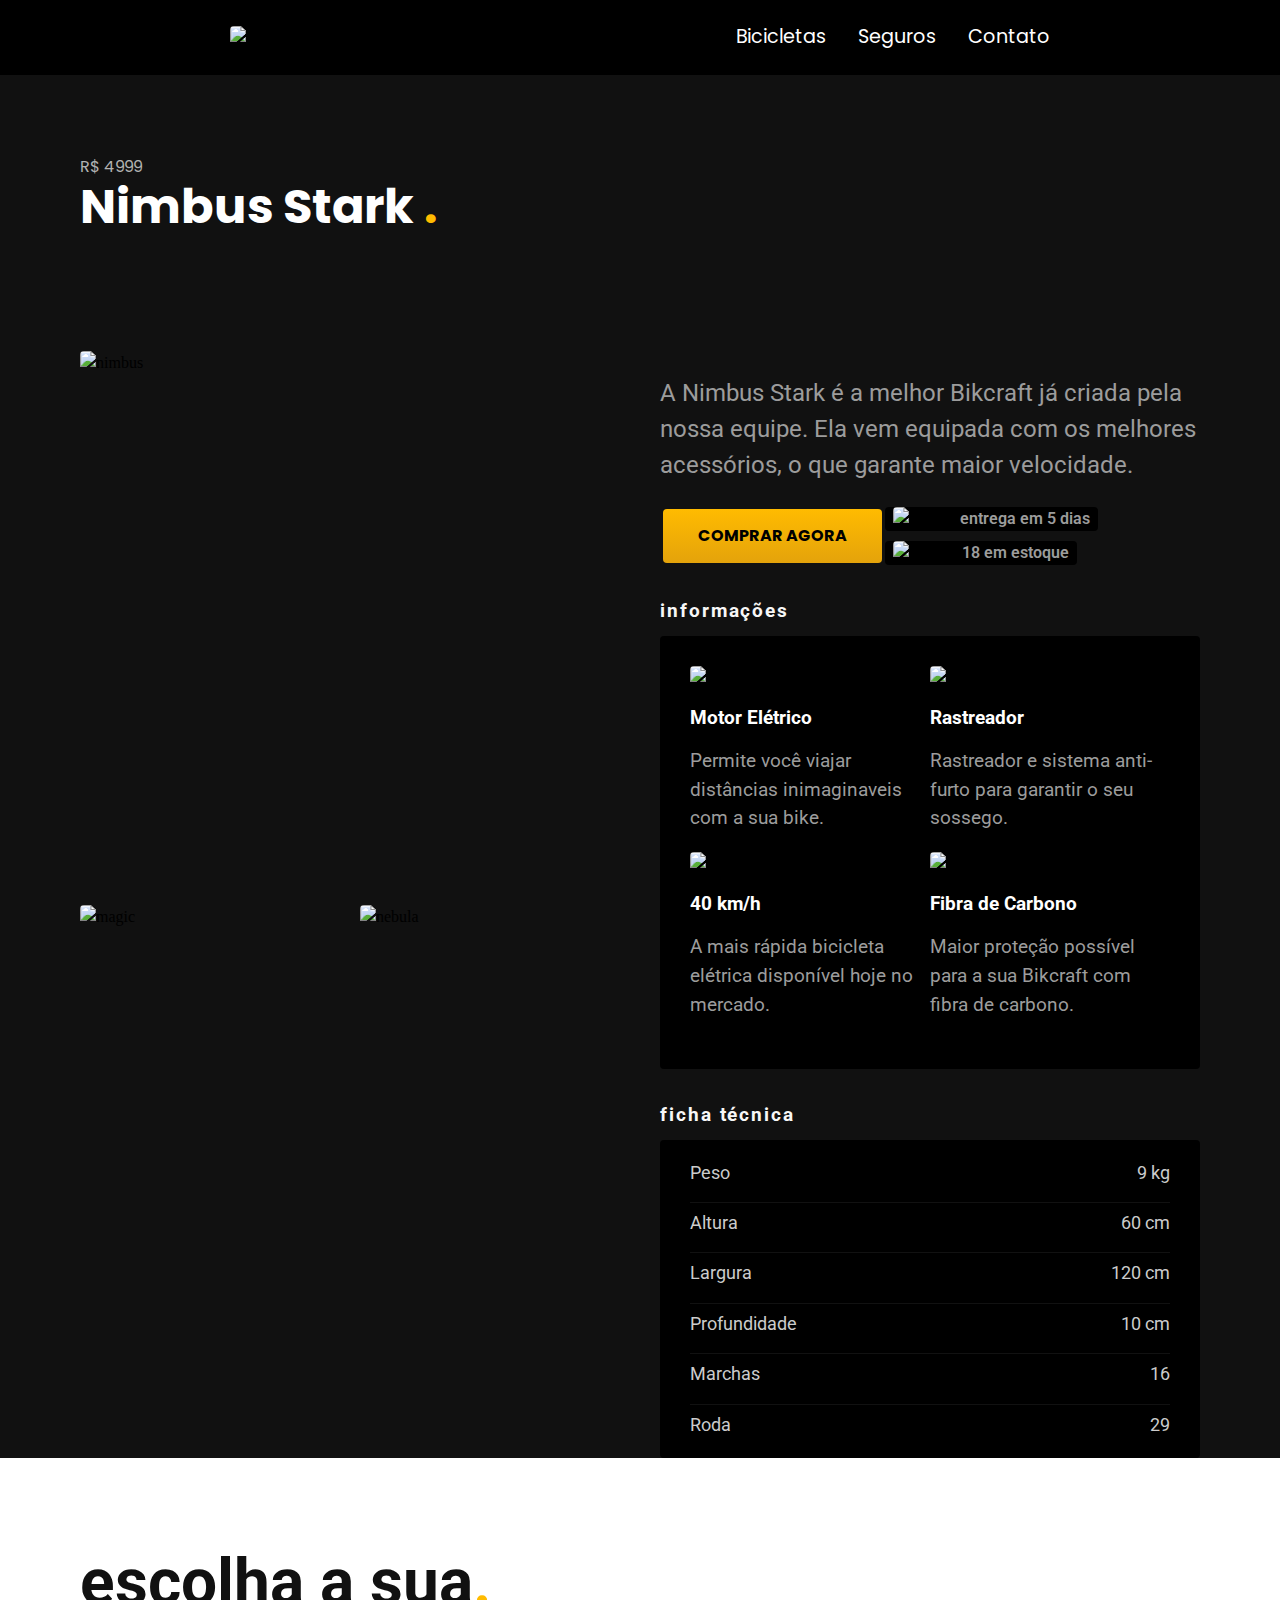
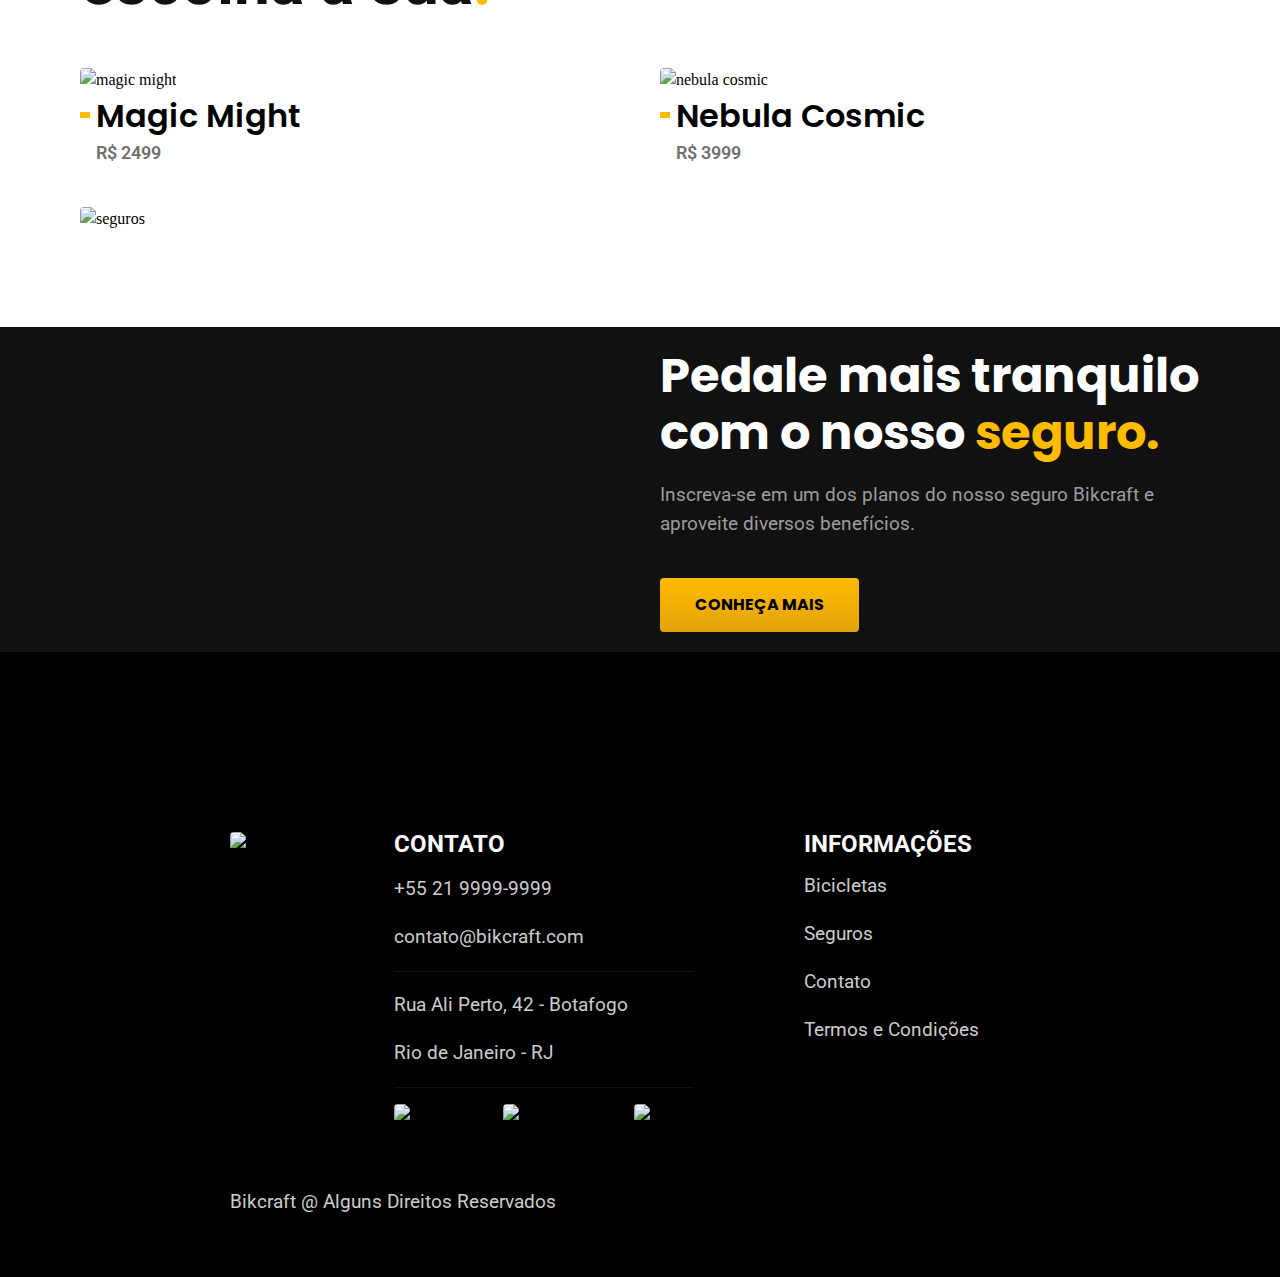
==== commit 34234ed0: "mais-sobre-finalizada" ====
--- a/bicicletas-mais-sobre.html
+++ b/bicicletas-mais-sobre.html
@@ -135,6 +135,23 @@
         </div>
     </section>
 
+    <section class="mais-sobre-seguro">
+        <div class="mais-sobre-seguro-bg">
+            <div class="mais-sobre-seguro-container">
+                <div class="mais-sobre-seguro-grid">
+                    <div class="mais-sobre-seguro-img">
+                        <img src="./img/fotos/seguros.jpg" alt="seguros">
+                    </div>
+                    <div class="mais-sobre-seguro-info">
+                        <h3>Pedale mais tranquilo com o nosso <span>seguro.</span></h3>
+                        <p>Inscreva-se em um dos planos do nosso seguro Bikcraft e aproveite diversos benefícios.</p>
+                        <a href="#" class="botao">CONHEÇA MAIS</a>
+                    </div>
+                </div>
+            </div>
+        </div>
+    </section>
+
     
     <section class="contato">
         <div class="contato-container">
--- a/css/style.css
+++ b/css/style.css
@@ -1044,3 +1044,50 @@
     padding-left: 16px;
 }
 
+.mais-sobre-seguro-bg {
+    background-color: var(--c11);
+    box-shadow: inset 0 -120px var(--c12),inset 0 120px var(--w);
+}
+
+.mais-sobre-seguro-container {
+    width: 1120px;
+    margin: 0 auto;
+}
+
+.mais-sobre-seguro-grid {
+    display: grid;
+    grid-template-columns: 1fr 1fr;
+    gap: 40px;
+}
+
+.mais-sobre-seguro-img {
+    display: inline-block;
+}
+
+.mais-sobre-seguro-img img{
+    max-width: 100%;
+    width: 100%;
+    object-fit: cover;
+}
+
+.mais-sobre-seguro-info {
+    padding: 140px 0;
+}
+
+.mais-sobre-seguro-info h3 {
+    font-family: 'Poppins', sans-serif;
+    color: var(--w);
+    font-size: 3rem;
+    line-height: 1.2;
+    margin: 0;
+}
+
+.mais-sobre-seguro-info span {
+    color: var(--p1);
+}
+
+.mais-sobre-seguro-info p {
+    color: var(--c6);
+    font-size: 1.2rem;
+}
+
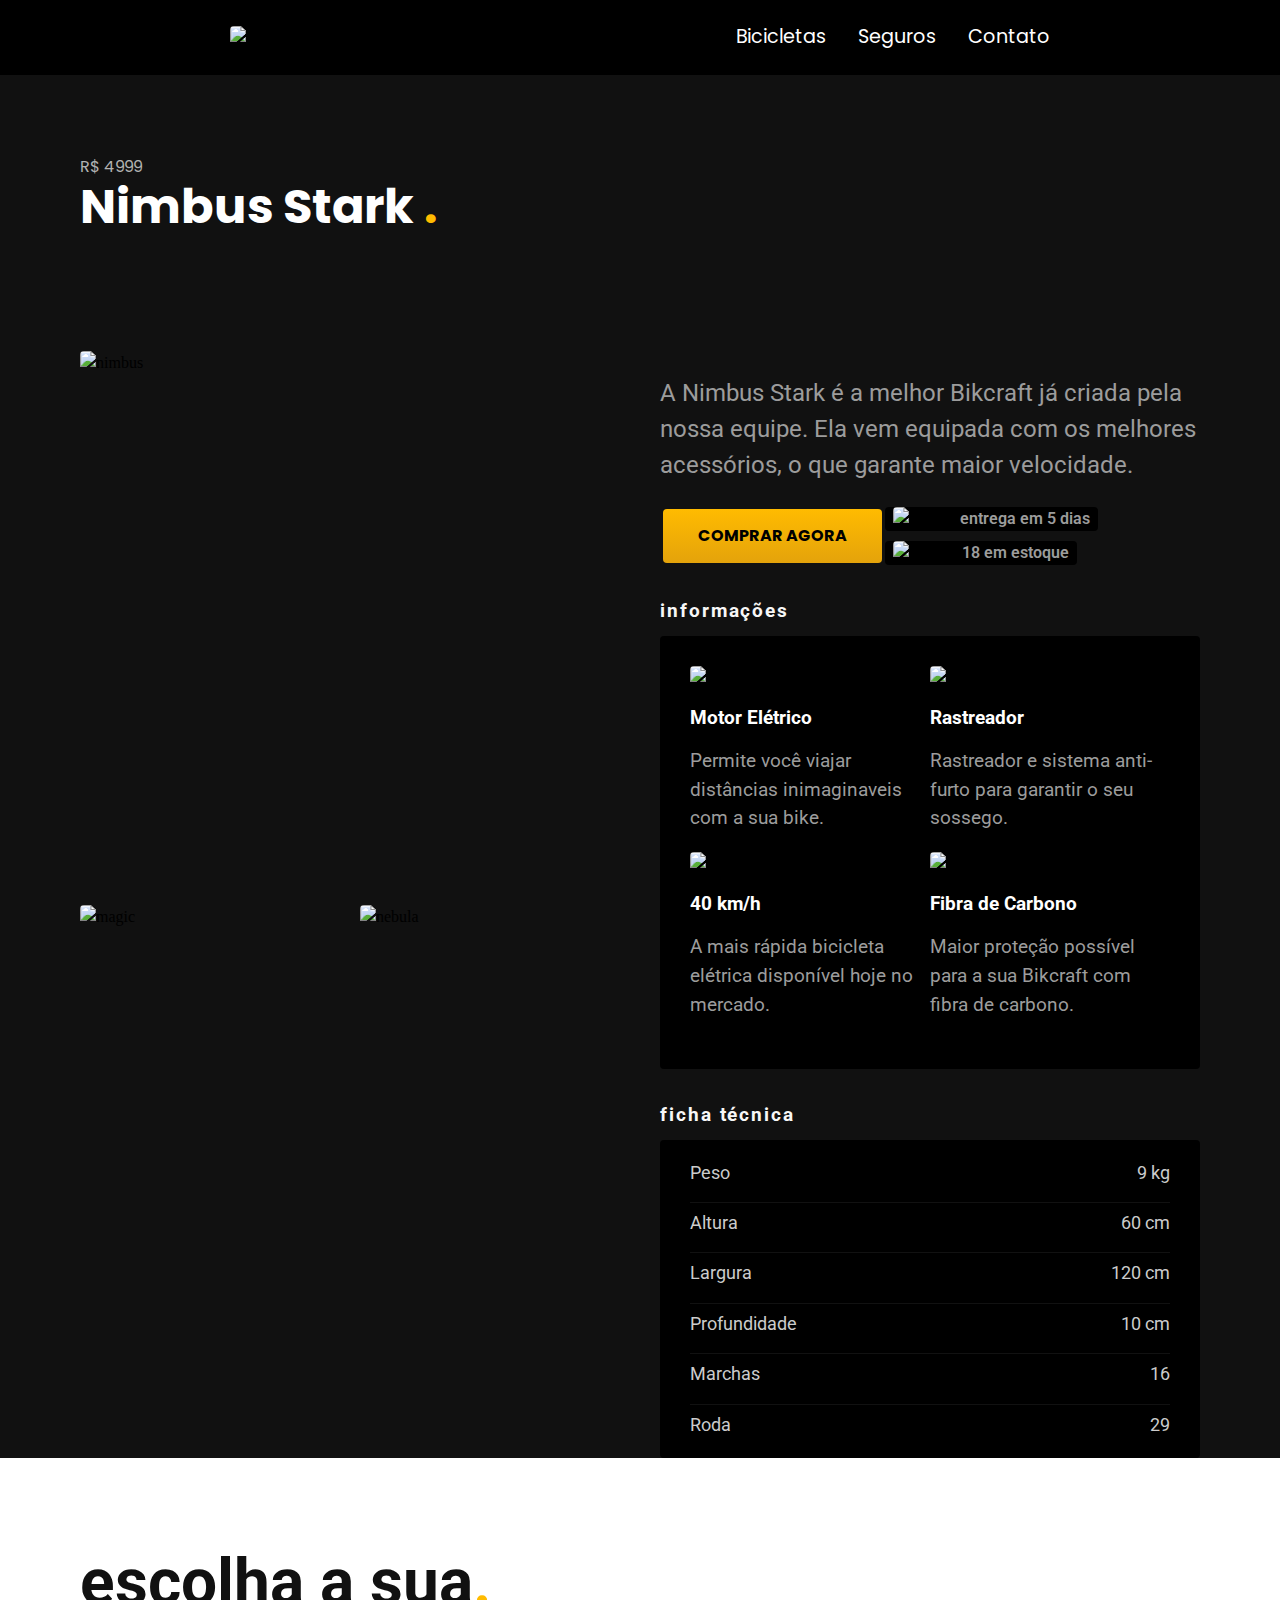
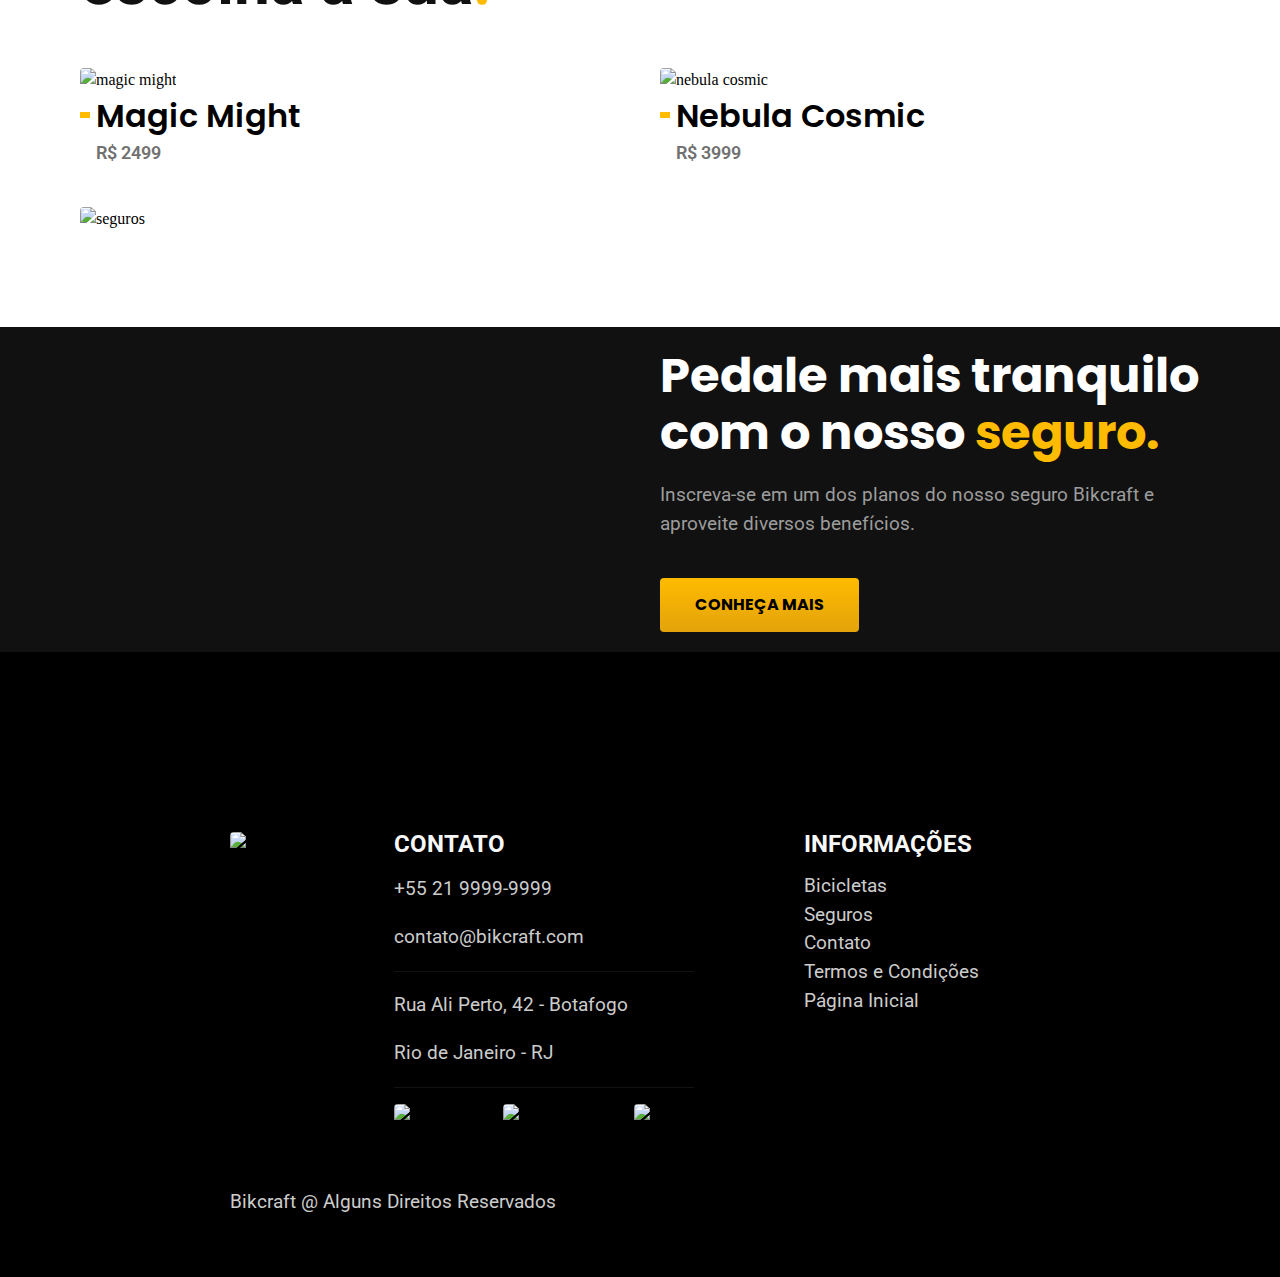
==== commit b3625a2c: "ajustes links gh pages" ====
--- a/bicicletas-mais-sobre.html
+++ b/bicicletas-mais-sobre.html
@@ -19,9 +19,9 @@
     <header>
         <img src="./img/bikcraft.svg" alt="logo_bikcraft">
         <ul class="menu">
-            <li><a href="#">Bicicletas</a></li>
-            <li><a href="#">Seguros</a></li>
-            <li><a href="#">Contato</a></li>
+            <li><a href="./bicicletas.html">Bicicletas</a></li>
+            <li><a href="./seguros.html">Seguros</a></li>
+            <li><a href="./contato.html">Contato</a></li>
         </ul>
     </header>
 
@@ -44,7 +44,7 @@
                     <div class="mais-sobre-second-column">
                         <p>A Nimbus Stark é a melhor Bikcraft já criada pela nossa equipe. Ela vem equipada com os melhores acessórios, o que garante maior velocidade.</p>
                         <div class="mais-sobre-grid-botao">
-                            <a class="botao" href="#">comprar agora</a>
+                            <a class="botao" href="./orcamento.html">comprar agora</a>
                             <div class="mais-sobre-span">
                                 <div class="mais-sobre-span1">
                                     <img src="./img/icones/entrega.svg" alt="entrega">
@@ -145,7 +145,7 @@
                     <div class="mais-sobre-seguro-info">
                         <h3>Pedale mais tranquilo com o nosso <span>seguro.</span></h3>
                         <p>Inscreva-se em um dos planos do nosso seguro Bikcraft e aproveite diversos benefícios.</p>
-                        <a href="#" class="botao">CONHEÇA MAIS</a>
+                        <a href="./seguros.html" class="botao">CONHEÇA MAIS</a>
                     </div>
                 </div>
             </div>
@@ -196,17 +196,19 @@
                 <h5>Informações</h5>
                 <ul>
                     <li>
-                        <a href="./bicicletas.html">Bicicletas</a>
-                    </li>
-                    <li>
-                        <p>Seguros</p>
-                    </li>
-                    <li>
-                        <p>Contato</p>
+                        <a href="./bicicletas.html">Bicicletas </a>
+                    </li>
+                    <li>
+                        <a href="./seguros.html">Seguros</a>
+                    </li>
+                    <li>
+                        <a href="./contato.html">Contato </a>
                     </li>
                     <li>
                         <a href="./termos.html">Termos e Condições</a>
-                        <!-- <p>Termos e Condições</p> -->
+                    </li>
+                    <li>
+                        <a href="./index.html">Página Inicial</a>
                     </li>
                 </ul>
             </div>
--- a/css/style.css
+++ b/css/style.css
@@ -21,6 +21,10 @@
     --p1: #ffbb00;
 }
 
+* {
+    box-sizing: border-box;
+}
+
 body {
     padding: 0px;
     margin: 0px;
@@ -459,7 +463,8 @@
 .seguros-column1 {
     background-color: var(--c12);
     width: 500px;
-    height: 375px;
+    /* height: 375px; */
+    height: auto;
     border-radius: 4px;
     padding: 20px 40px;
 }
@@ -1091,3 +1096,613 @@
     font-size: 1.2rem;
 }
 
+.pgseguros-bg {
+    background-color: var(--c11);
+}
+
+.pgseguros-container {
+    width: 1120px;
+    margin: 0 auto;
+    padding-top: 40px;
+    padding-bottom: 40px;
+}
+
+.pgseguros-grid {
+    display: grid;
+    grid-template-columns: 1fr 1fr;
+    gap: 40px;
+    align-items: center;
+}
+
+.pgseguros-grid1, .pgseguros-grid2 {
+    background-color: var(--c12);
+    border-radius: 4px;
+    color: var(--w);
+    font-family: roboto;
+    padding: 40px;
+    padding-left: 80px;
+}
+
+.pgseguros-grid1 {
+    height: fit-content;
+}
+
+
+.pgseguros-flex1, .pgseguros-flex2 {
+    display: flex;
+    justify-content: space-between;
+    align-items: baseline;
+    position: relative;
+}
+
+.pgseguros-flex1::after, .pgseguros-flex2::after {
+    content: "mensal";
+    position: absolute;
+    top: 28px;
+    right: 0px;
+    font-size: 0.8rem;
+    color: var(--c6);
+}
+
+.pgseguros-grid ul{
+    padding: 0;
+}
+
+.pgseguros-flex1 h2 {
+    color: var(--c7);
+    margin: 0;
+}
+
+.pgseguros-flex2 h2 {
+    color: var(--p2);
+    margin: 0;
+}
+
+.pgseguros-flex1 span, .pgseguros-flex2 span {
+    font-size: 1.5em;
+    font-weight: 600;
+}
+
+.pgseguros-grid li {
+    padding-top: 10px;
+}
+
+.pgseguros-grid1 a {
+    background-image: linear-gradient(to top, var(--c7), var(--c10));
+    color: var(--c3);
+}
+
+.pgseguros-grid ul {
+    position: relative;
+}
+
+.pgseguros-grid li::before {
+    content: " ";
+    background-image: url('../img/icones/lista.svg');
+    background-repeat: no-repeat;
+    position: absolute;
+    width: 16px;
+    height: 10px;
+    left: -20px;
+    display: block;
+    margin-top: 7px;
+}
+
+.pgseguros-vantagens-grid {
+    display: grid;
+    grid-template-columns: 1fr 1fr 1fr;
+    gap: 40px;
+    padding: 0;
+    margin: 0;
+}
+
+.pgseguros-vantagens-grid h3 {
+    color: var(--w);
+    font-size: 1.2rem;
+    letter-spacing: 2px;
+    font-family: roboto;
+}
+
+.pgseguros-vantagens-grid p {
+    color: var(--c6);
+    font-size: 0.8rem;
+    font-family: roboto;
+}
+
+.pgseguros-perguntas-bg {
+    background-color: var(--w);
+}
+
+.pgseguros-perguntas-lista {
+    font-family: roboto;
+    font-weight: 700;
+    font-size: 1rem;
+}
+
+.pgseguros-perguntas-lista li {
+    padding: 10px 0;
+}
+
+.pgseguros-container2 {
+    width: 1120px;
+    margin: 0 auto;
+    padding-top: 80px;
+    padding-bottom: 80px;
+}
+
+.pgseguros-container2 h1 {
+    font-family: 'Poppins', sans-serif;
+    color: var(--c12);
+    font-size: 3rem;
+    margin: 0;
+    padding-bottom: 40px;
+}
+
+.pgseguros-container2 span {
+    color: var(--p1);
+}
+
+.pgseguros-perguntas-lista li {
+    position: relative;
+}
+
+.pgseguros-perguntas-lista li::before {
+    content: " ";
+    position: absolute;
+    background-color: var(--p1);
+    width: 12px;
+    height: 8px;
+    left: -17px;
+    top: 17px;
+}
+
+.cadastro-bg {
+    background-color: var(--c11);
+    box-shadow: inset 0px -20rem var(--w);
+    width: 100%;
+}
+
+.cadastro-container {
+    width: 1320px;
+    margin: 0 auto;
+    padding-top: 40px;
+    padding-bottom: 40px;
+}
+
+.cadastro-grid {
+    display: grid;
+    grid-template-columns: 3fr 5fr;
+    font-family: Roboto;
+}
+
+.cadastro-grid-column1 h3 {
+    color: var(--w);
+    font-family: roboto;
+    font-size: 1rem;
+}
+
+.cadastro-grid-column1 {
+    background-color: var(--c12);
+    padding: 40px 40px 40px 60px;
+    border-top-left-radius: 5px;
+    border-bottom-left-radius: 5px;
+}
+
+.cadastro-grid-column1 span {
+    color: var(--c4);
+}
+
+.cadastro-grid-column1 li {
+    padding: 20px 0;
+}
+
+.cadastro-grid-column1 ul {
+    padding: 0;
+}
+
+.cadastro-grid-menor {
+    display: grid;
+    grid-template-columns: 16px auto;
+    column-gap: 10px;
+}
+
+.cadastro-grid-menor span {
+    grid-column: 2;
+}
+
+.cadastro-flex {
+    display: flex;
+    gap: 30px;
+    padding: 20px 0 60px 20px;
+}
+
+
+.cadastro-grid-column2 {
+    padding: 60px;
+    background-color: var(--w);
+}
+
+.form {
+    display: grid;
+    grid-template-columns: 1fr 1fr;
+    gap: 20px;
+}
+
+.form label {
+    display: block;
+}
+
+.form input[type="text"],
+.form input[type="email"],
+.form textarea {
+    font: 400 1rem/1.5 "Roboto", sans-serif;
+    background: var(--c1);
+    border: 1px solid var(--c2);
+    padding: 12px;
+    border-radius: 4px;
+    width: 100%;
+    box-sizing: border-box; 
+}
+
+.form input[type="text"]:focus,
+.form input[type="email"]:focus,
+.form textarea:focus {
+    outline: none;      
+    border-color: var(--p1);
+    background-color: var(--w);
+    box-shadow: 0 0 0 2px #fea;
+}
+
+.form label[for="email"],
+.form input [type="email"] {
+    grid-column: span 2;
+}
+
+.form label[for="mensagem"],
+.form textarea {
+    grid-column: span 2;
+}
+
+.form label[for="nome"] {
+    grid-column: 1;
+    grid-row: 1;
+}
+.form input [id="nome"]  {
+    grid-column: 1;
+    grid-row: 2;
+}
+
+.form label[for="telefone"] {
+    grid-column: 2;
+    grid-row: 1;
+}
+
+.form input [id="telefone"]  {
+    grid-column: 2;
+    grid-row: 2;
+}
+
+.lojas-locais-bg {
+    background-color: var(--w);
+}
+
+.lojas-locais-bg h1 {
+    color: var(--c12);
+}
+
+.lojas-locais-grid {
+    display: grid;
+    grid-template-columns: 1fr 1fr;
+    grid-template-rows: auto auto;
+    gap: 40px;
+}
+
+.lojas-locais-column {
+    background-color: var(--c1);
+    font-family: roboto;
+}
+
+.lojas-locais-cidade {
+    padding: 20px;
+    position: relative;
+}
+
+.lojas-locais-cidade h2 {
+    padding: 0;
+    padding-bottom: 20px;
+    padding-left: 20px;
+    margin: 0;
+}
+
+.lojas-locais-column h2::before {
+    content: " ";
+    width: 12px;
+    height: 6px;
+    background-color: var(--p1);
+    position: absolute;
+    left: 20px;
+    top: 28px;
+
+}
+
+.lojas-locais-cidade-grid {
+    display: grid;
+    grid-template-columns: 1fr 1fr;
+    padding: 0 0 20px 32px;
+    color: var(--c7);
+}
+
+.lojas-locais-atendimento span {
+    padding-left: 24px;
+    font-size: 0.8rem;
+    font-weight: 900;
+    font-family: roboto;
+}
+
+.lojas-locais-atendimento span::before {
+    content: " ";
+    width: 18px;
+    height: 18px;
+    background-image: url('../img/icones/horario.svg');
+    position: absolute;
+    left: 18px;
+    top: 133px;
+}
+
+.form2 label {
+    display: block;
+}
+
+.orcamento-grid {
+    display: grid;
+    grid-template-columns: 1fr 1fr;
+    gap: 20px;
+}
+ 
+.col-2 {
+    grid-column: span 2;
+}
+
+.form2 label {
+    width: 100%;
+    font-family: poppins;
+    font-size: .8rem;
+    font-weight: 700;
+}
+
+.form2 input,
+.form2 select {
+    font: 400 .8rem/1.5 "Roboto", sans-serif;
+    background: var(--c1);
+    border: 1px solid var(--c2);
+    padding: 6px;
+    border-radius: 4px;
+    width: 100%;
+    box-sizing: border-box; 
+}
+
+.form2 input:focus,
+.form2 select:focus {
+    outline: none;      
+    border-color: var(--p1);
+    background-color: var(--w);
+    box-shadow: 0 0 0 2px #fea;
+}
+
+.cadastro-grid-column2 {
+    border-radius: 0 4px 4px 0;
+}
+
+.aceito-termos {
+    display: flex;
+    grid-column: span 2;
+}
+
+.aceito-termos input {
+    width: fit-content;
+}
+
+.aceito-termos span {
+    text-decoration: underline;
+}
+
+.cadastro-grid-column2 h4,
+.form2 h4,
+.orcamento-prodseg h4 {
+    font-size: .7rem;
+    color: var(--c9);
+    font-family: roboto;
+}
+
+.cadastro-grid-column2 ,
+.form2 {
+    position: relative;
+}
+
+.cadastro-grid-column2 h4::before,
+.orcamento-prodseg h4::before {
+    content: " ";
+    width: 10px;
+    height: 6px;
+    background-color: var(--p1);
+    position: absolute;
+    top: 77px;
+    left: 45px;
+}
+
+.form2 h4::before {
+    content: " ";
+    width: 10px;
+    height: 6px;
+    background-color: var(--p1);
+    position: absolute;
+    top: 214px;
+    left: -15px;
+}
+
+.orcamento-prodseg {
+    position: relative;
+    color: var(--c5);
+    display: grid;
+    grid-template-columns: 1fr 1fr;
+    align-content: start;
+    gap: 20px;
+    background-color: var(--c12);
+}
+
+.orcamento-prodseg h4 {
+    font-size: .8rem;
+    color: var(--c5);
+    font-family: roboto;
+    align-items: center;
+}
+
+.orcamento-prodseg h4::before {
+    content: " ";
+    width: 10px;
+    height: 6px;
+    background-color: var(--p1);
+    position: absolute;
+    top: 19px;
+    left: -15px;
+}
+
+.orcamento-prod h4::before {
+    content: " ";
+    width: 10px;
+    height: 6px;
+    background-color: var(--p1);
+    position: absolute;
+    top: 160px;
+    left: -15px;
+}
+
+.orcamento-seg h4::before {
+    content: " ";
+    width: 10px;
+    height: 6px;
+    background-color: var(--p1);
+    position: absolute;
+    top: 160px;
+    left: -15px;
+}
+
+.orcamento-prod, .orcamento-seg {
+    display: none;
+}
+
+#bikcraft:checked ~ .orcamento-prod,
+#seguro:checked ~ .orcamento-seg {
+    display: grid;
+    gap: 20px;
+}
+
+.orcamento-prodseg > * {
+    grid-column: 1/-1;
+}
+
+.orcamento-prodseg > label  {
+    grid-column: initial;
+}
+
+.orcamento-prodseg label {
+    font: 400 1rem/1.5 "Poppins";
+    background-color: var(--c10);
+    display: grid;
+    grid-template-columns: auto 1fr auto;
+    align-items: center;
+    padding: 12px 16px;
+    border-radius: 4px;
+    cursor: pointer;
+    border: 1px solid var(--c10);
+}
+
+.orcamento-prodseg label::before {
+    content: "";
+    display: inline-block;
+    box-sizing: border-box;
+    width: 12px;
+    height: 12px;
+    border: 1px solid var(--c6);
+    border-radius: 50%;
+    margin-right: 8px;
+}
+
+.orcamento-prodseg label span {
+    display: none;
+}
+
+.orcamento-prodseg input:checked + label span {
+    display: inline-block;
+    color: var(--c11);
+    font-weight: 700;
+}
+
+.orcamento-prodseg input:checked + label::before {
+    border-color: var(--c7);
+    box-shadow: inset 0 0 0 3px var(--w), inset 0 0 0 6px var(--c7);
+}
+
+.orcamento-prodseg input {
+    opacity: 0;
+    position: absolute;
+    pointer-events: none;
+}
+
+.orcamento-prodseg input:checked + label {
+    background-color: var(--w);
+    color: var(--c11);
+}
+
+.orcamento-prod h4, .orcamento-seg h4 {
+    margin-top: 20px;
+}
+
+.orcamento-prodseg label:hover { 
+    background-color: var(--c9);
+    border-color: var(--c9);
+}
+
+.orcamento-prodseg label:focus {
+    background-color: var(--c9);
+    box-shadow: 0 0 0 2px var(--p1);
+}
+
+.orcamento-prodseg input:focus + label {
+    box-shadow: 0 0 0 2px var(--p1);
+    border: 1px solid var(--c12);
+}
+
+.orcamento-detalhes {
+    background-color: var(--w);
+    color: var(--c9);
+    padding: 0px 20px;
+    display: none;
+    grid-template-columns: 1fr 1fr;
+    border-radius: 4px;
+    align-items: center;
+}
+
+.orcamento-detalhes li {
+    display: flex;
+    align-items: center;
+    margin-bottom: 8px;
+    padding: 0;
+}
+
+.orcamento-detalhes li img {
+    width: 16px;
+    margin-right: 8px;
+}
+
+.orcamento-detalhes img {
+    width: 100%;
+}
+
+.orcamento-prodseg input:checked + label + .orcamento-detalhes {
+    display: grid;
+}
+
+.orcamento-prodseg input:checked + label + .orcamento-detalhes {
+        display: grid;
+}